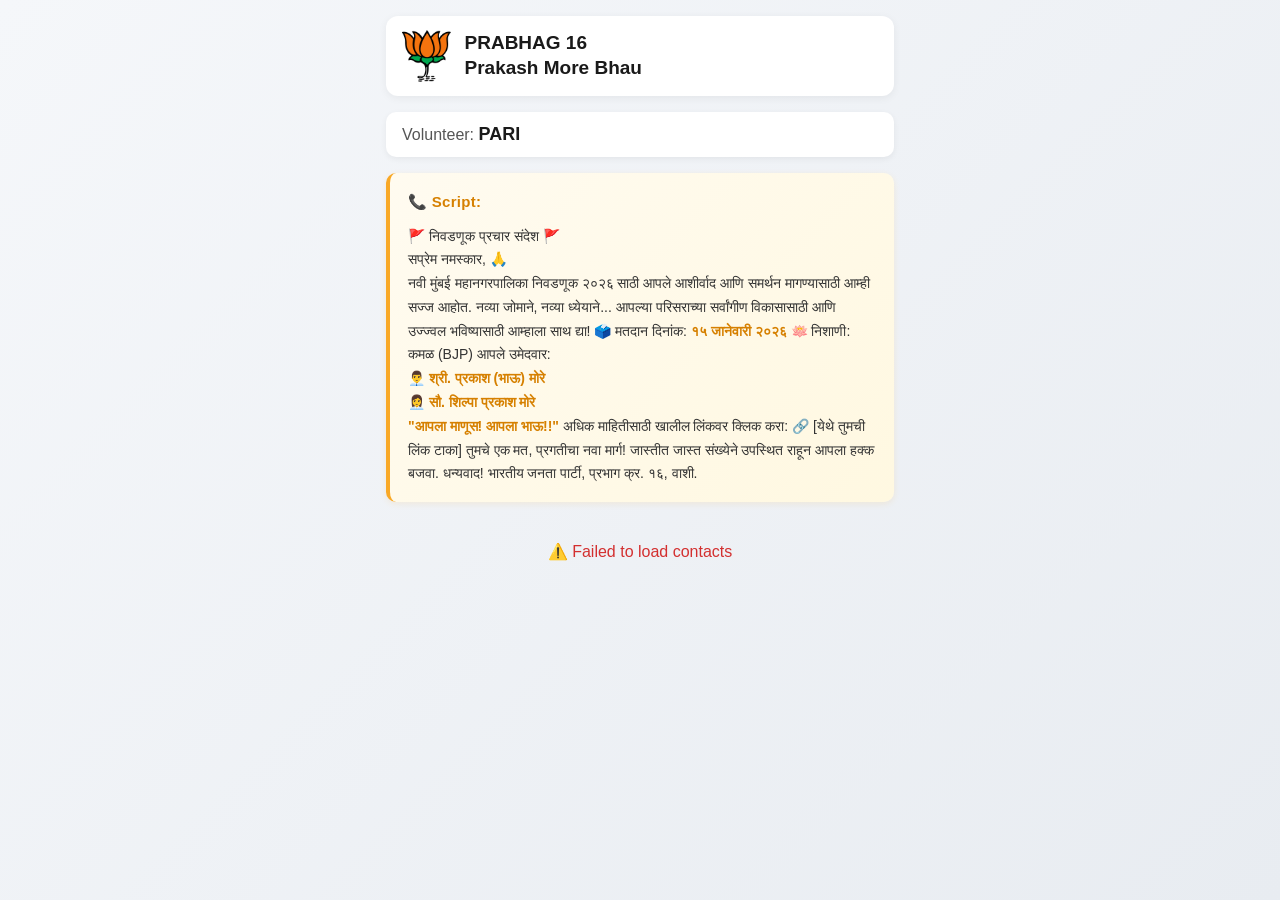
==== index.html @ 55ffc105 "asdf" ====
<!DOCTYPE html>
<html lang="en">
<head>
<meta charset="UTF-8" />
<meta name="viewport" content="width=device-width, initial-scale=1.0" />
<title>PRABHAG 16 Prakash More "आपला माणूस! आपला भाऊ!!"</title>
<link rel="icon" href="./Logo_of_the_Bharatiya_Janata_Party.svg.png" type="image/png">
<meta property="og:image" content="https://prabhag16.netlify.app/Logo_of_the_Bharatiya_Janata_Party.svg.png"/>

<link rel="stylesheet" href="https://cdnjs.cloudflare.com/ajax/libs/font-awesome/6.4.0/css/all.min.css" />
<style>
  * {
    box-sizing: border-box;
  }
  
  body {
    font-family: -apple-system, BlinkMacSystemFont, "Segoe UI", Roboto, "Helvetica Neue", Arial, sans-serif;
    background: linear-gradient(135deg, #f5f7fa 0%, #e8ecf1 100%);
    margin: 0;
    padding: 0;
    min-height: 100vh;
  }
  
  .container {
    max-width: 540px;
    margin: 0 auto;
    padding: 12px;
  }
  
  /* Header Styling */
  .header {
    display: flex;
    align-items: center;
    gap: 14px;
    margin-bottom: 16px;
    background: #ffffff;
    padding: 14px 16px;
    border-radius: 12px;
    box-shadow: 0 2px 8px rgba(0,0,0,0.06);
  }
  
  .header img {
    height: 52px;
    width: auto;
    flex-shrink: 0;
  }
  
  .header h2 {
    margin: 0;
    font-size: 19px;
    font-weight: 700;
    color: #1a1a1a;
    line-height: 1.3;
  }
  
  /* Script Box - Improved readability */
  .script-box {
    background: linear-gradient(135deg, #fffbf0 0%, #fff8e1 100%);
    border-left: 4px solid #f9a825;
    padding: 16px 18px;
    border-radius: 10px;
    margin-bottom: 20px;
    font-size: 14px;
    line-height: 1.7;
    box-shadow: 0 2px 6px rgba(249,168,37,0.12);
    color: #333;
  }
  
  .script-title {
    font-weight: 700;
    margin-bottom: 10px;
    font-size: 15px;
    color: #d68000;
    letter-spacing: 0.3px;
  }
  
  .script-box strong {
    color: #d68000;
  }
  
  /* Contact Cards */
  .list-container {
    margin-bottom: 20px;
  }
  
  .row {
    background: #ffffff;
    border-radius: 12px;
    padding: 12px 14px;
    margin-bottom: 12px;
    display: grid;
    grid-template-columns: 32px 1fr auto auto;
    gap: 10px;
    align-items: center;
    box-shadow: 0 2px 10px rgba(0,0,0,0.06);
    transition: transform 0.15s ease, box-shadow 0.15s ease;
  }
  
  .row:active {
    transform: translateY(1px);
    box-shadow: 0 1px 4px rgba(0,0,0,0.1);
  }
  
  .sr {
    font-weight: 700;
    color: #666;
    font-size: 15px;
  }
  
  .name {
    font-size: 16px;
    font-weight: 600;
    color: #1a1a1a;
    line-height: 1.4;
  }
  
  /* Call Button */
  .call-btn {
    display: flex;
    align-items: center;
    justify-content: center;
    gap: 6px;
    text-align: center;
    background: linear-gradient(135deg, #2e7d32 0%, #1b5e20 100%);
    color: #fff;
    text-decoration: none;
    padding: 8px 14px;
    border-radius: 8px;
    font-weight: 600;
    font-size: 13px;
    box-shadow: 0 2px 6px rgba(46,125,50,0.25);
    transition: all 0.2s ease;
    touch-action: manipulation;
    -webkit-tap-highlight-color: transparent;
    white-space: nowrap;
  }
  
  .call-btn:active {
    background: linear-gradient(135deg, #1b5e20 0%, #0d4714 100%);
    transform: scale(0.97);
    box-shadow: 0 1px 3px rgba(46,125,50,0.3);
  }
  
  /* WhatsApp Button */
  .wa-btn {
    display: flex;
    align-items: center;
    justify-content: center;
    gap: 6px;
    text-align: center;
    background: linear-gradient(135deg, #25D366 0%, #1ebe57 100%);
    color: #fff;
    text-decoration: none;
    padding: 8px 12px;
    border-radius: 8px;
    font-weight: 600;
    font-size: 13px;
    box-shadow: 0 2px 6px rgba(37,211,102,0.25);
    transition: all 0.2s ease;
    touch-action: manipulation;
    -webkit-tap-highlight-color: transparent;
    white-space: nowrap;
  }
  
  .wa-btn:active {
    background: linear-gradient(135deg, #1ebe57 0%, #17a347 100%);
    transform: scale(0.97);
    box-shadow: 0 1px 3px rgba(37,211,102,0.3);
  }
  
  /* Icon sizing */
  .call-btn i,
  .wa-btn i {
    font-size: 14px;
  }
  
  /* Loading State */
  .list-container.loading {
    text-align: center;
    padding: 40px 20px;
    color: #666;
    font-size: 15px;
  }
  
  /* Responsive adjustments for very small screens */
  @media (max-width: 360px) {
    .header h2 {
      font-size: 17px;
    }
    
    .call-btn,
    .wa-btn {
      font-size: 14px;
      padding: 12px 0;
    }
    
    .name {
      font-size: 15px;
    }
  }
  
  /* Larger phones */
  @media (min-width: 420px) {
    .container {
      padding: 16px;
    }
    
    .row {
      padding: 16px 18px;
    }
    
    .call-btn,
    .wa-btn {
      padding: 14px 0;
      font-size: 16px;
    }
  }

  .volunteer-section {
    background: #ffffff;
    padding: 12px 16px;
    border-radius: 10px;
    margin-bottom: 16px;
    box-shadow: 0 2px 6px rgba(0,0,0,0.06);
    font-size: 16px;
    color: #555;
  }
  
  .volunteer-section strong {
    color: #1a1a1a;
    font-size: 18px;
    font-weight: 700;
  }
  
</style>
</head>
<body>
<div class="container">
  <div class="header">
    <img src="./Logo_of_the_Bharatiya_Janata_Party.svg.png" alt="Rushabhayan Logo">
    <h2>PRABHAG 16 <br>Prakash More Bhau</h2>
  </div>
  <div class="volunteer-section">
  Volunteer: <strong id="volName"></strong>
</div>

  <div class="script-box">
    <div class="script-title">📞 Script:</div>
    🚩 निवडणूक प्रचार संदेश 🚩 <br>
सप्रेम नमस्कार, 🙏 <br>

नवी मुंबई महानगरपालिका निवडणूक २०२६ साठी आपले आशीर्वाद आणि समर्थन मागण्यासाठी आम्ही सज्ज आहोत.
नव्या जोमाने, नव्या ध्येयाने... आपल्या परिसराच्या सर्वांगीण विकासासाठी आणि उज्ज्वल भविष्यासाठी आम्हाला साथ द्या!
🗳️ मतदान दिनांक: <strong>१५ जानेवारी २०२६</strong> 🪷 निशाणी: कमळ (BJP)
आपले उमेदवार: <br> <strong>👨‍💼 श्री. प्रकाश (भाऊ) मोरे</strong> <br> <strong>👩‍💼 सौ. शिल्पा प्रकाश मोरे</strong>
<br><strong>"आपला माणूस! आपला भाऊ!!"</strong>
अधिक माहितीसाठी खालील लिंकवर क्लिक करा: 🔗 [येथे तुमची लिंक टाका]
तुमचे एक मत, प्रगतीचा नवा मार्ग! जास्तीत जास्त संख्येने उपस्थित राहून आपला हक्क बजवा.
धन्यवाद! भारतीय जनता पार्टी, प्रभाग क्र. १६, वाशी.
  </div>
  
  <div class="list-container loading" id="list">
    Loading contacts...
  </div>
</div>

<script>
// const CONTACTS_PER_VOLUNTEER = 500;

// const params = new URLSearchParams(window.location.search);
// const volunteerNumber = parseInt(params.get("vol")) || 1;
// const startIndex = (volunteerNumber - 1) * CONTACTS_PER_VOLUNTEER;
// const endIndex = startIndex + CONTACTS_PER_VOLUNTEER;

// ===== Volunteer Mapping =====
const CONTACTS_PER_VOLUNTEER = 500;

const volunteerMap = {
  pari: 0,   
  daksh: 1,   
  umang: 2,   
  volunteer: 3 ,   
  keval: 4,
  deepti : 5,
  siddharth:6,
  krish:7,
  srushti:8,
  heet:9,
  mahi:10,
  umangkarnavat:11,
  hitesh:12,
  pratham:13,
  v1:14,
  v2:15,
  v3:16
};

// Read volunteer name from URL (?v=naman)
const params = new URLSearchParams(window.location.search);
const volunteerKey = (params.get("v") || "").toLowerCase();

// Default to first volunteer if invalid / missing
const volunteerIndex =
  volunteerMap.hasOwnProperty(volunteerKey)
    ? volunteerMap[volunteerKey]
    : 0;

const startIndex = volunteerIndex * CONTACTS_PER_VOLUNTEER;
const endIndex = startIndex + CONTACTS_PER_VOLUNTEER;

// const MESSAGE = `YOUR MESSAGE HERE`.trim();
const MESSAGE = `
🚩 निवडणूक प्रचार संदेश 🚩
सप्रेम नमस्कार, 🙏

नवी मुंबई महानगरपालिका निवडणूक २०२६ साठी आपले आशीर्वाद आणि समर्थन मागण्यासाठी आम्ही सज्ज आहोत.
नव्या जोमाने, नव्या ध्येयाने... आपल्या परिसराच्या सर्वांगीण विकासासाठी आणि उज्ज्वल भविष्यासाठी आम्हाला साथ द्या!
🗳️ मतदान दिनांक: १५ जानेवारी २०२६ 🪷 निशाणी: कमळ (BJP)
आपले उमेदवार: 👨‍💼 श्री. प्रकाश (भाऊ) मोरे 👩‍💼 सौ. शिल्पा प्रकाश मोरे
"आपला माणूस! आपला भाऊ!!"
अधिक माहितीसाठी खालील लिंकवर क्लिक करा: 🔗 [येथे तुमची लिंक टाका]
तुमचे एक मत, प्रगतीचा नवा मार्ग! जास्तीत जास्त संख्येने उपस्थित राहून आपला हक्क बजवा.
धन्यवाद! भारतीय जनता पार्टी, प्रभाग क्र. १६, वाशी.
`.trim();

document.getElementById("volName").innerText =
  volunteerKey ? volunteerKey.toUpperCase() : "PARI";

const encodedMessage = encodeURIComponent(MESSAGE);

fetch("https://docs.google.com/spreadsheets/d/1QXUuzeAkqEUhul7Cpmz1kowOkrjh530VvCZqfWrCSUI/export?format=csv&gid=0")
  .then(res => res.text())
  .then(csv => {
    // const rows = csv
    //   .split("\n")
    //   .slice(1)
    //   .filter(r => r.trim())
    //   .slice(startIndex, endIndex);

  const rows = csv
  .split("\n")
  .slice(1)
  .slice(startIndex, endIndex)
  .filter(r => r.trim());

    const list = document.getElementById("list");
    list.classList.remove("loading");
    list.innerHTML = "";

    rows.forEach((row, i) => {
      const [name, rawPhone] = row.split(",");
      const digits = rawPhone.replace(/\D/g, "");

      list.innerHTML += `
        <div class="row">
          <div class="sr">${startIndex + i + 1}</div>
          <div class="name">${name}</div>

          <a class="call-btn" href="tel:${digits}">
            <i class="fas fa-phone"></i> Call
          </a>

          <a class="wa-btn"
             href="https://api.whatsapp.com/send?phone=${digits}&text=${encodedMessage}"
             target="_blank">
            <i class="fab fa-whatsapp"></i> 
          </a>
        </div>
      `;
    });
  })
  .catch(err => {
    const list = document.getElementById("list");
    list.classList.remove("loading");
    list.innerHTML =
      '<div style="text-align:center;color:#d32f2f;padding:20px;">⚠️ Failed to load contacts</div>';
    console.error(err);
  });
</script>
</body>
</html>
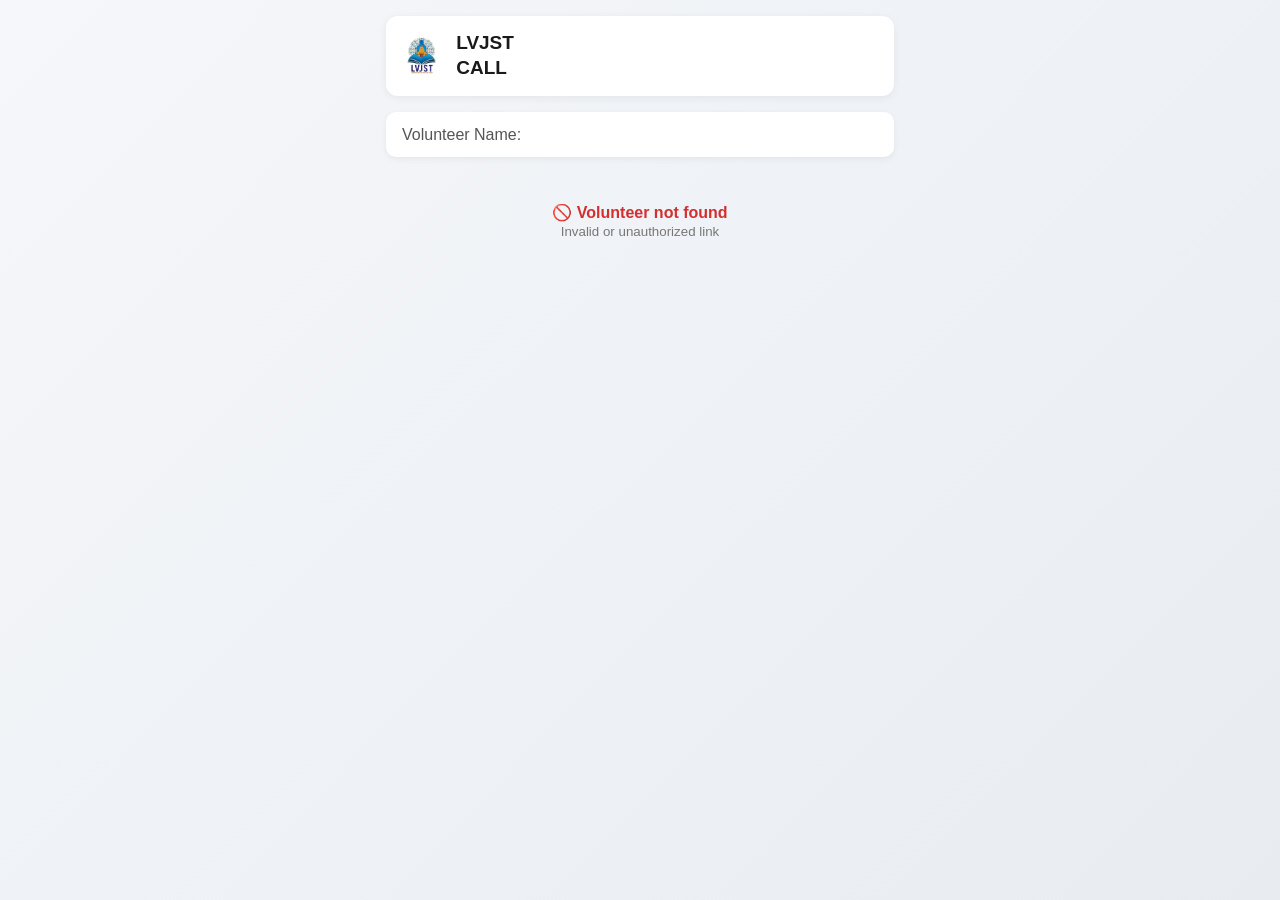
==== commit 36279ee5: "updated tracking" ====
--- a/index.html
+++ b/index.html
@@ -3,9 +3,9 @@
 <head>
 <meta charset="UTF-8" />
 <meta name="viewport" content="width=device-width, initial-scale=1.0" />
-<title>PRABHAG 16 Prakash More "आपला माणूस! आपला भाऊ!!"</title>
-<link rel="icon" href="./Logo_of_the_Bharatiya_Janata_Party.svg.png" type="image/png">
-<meta property="og:image" content="https://prabhag16.netlify.app/Logo_of_the_Bharatiya_Janata_Party.svg.png"/>
+<title>LVJST VOLUNTEER CALL </title>
+<link rel="icon" href="./lvjst-logo.png" type="image/png">
+<meta property="og:image" content="https://lvjstcall.netlify.app/lvjst-logo.png"/>
 
 <link rel="stylesheet" href="https://cdnjs.cloudflare.com/ajax/libs/font-awesome/6.4.0/css/all.min.css" />
 <style>
@@ -167,6 +167,16 @@
     transform: scale(0.97);
     box-shadow: 0 1px 3px rgba(37,211,102,0.3);
   }
+
+  .status.called {
+  background:#e8f5e9;
+  color:#2e7d32;
+  padding:4px 8px;
+  border-radius:6px;
+  font-size:12px;
+  font-weight:600;
+}
+
   
   /* Icon sizing */
   .call-btn i,
@@ -237,11 +247,11 @@
 <body>
 <div class="container">
   <div class="header">
-    <img src="./Logo_of_the_Bharatiya_Janata_Party.svg.png" alt="Rushabhayan Logo">
-    <h2>PRABHAG 16 <br>Prakash More Bhau</h2>
+    <img src="./lvjst-logo.png" alt="Rushabhayan Logo">
+    <h2>LVJST <br>CALL</h2>
   </div>
   <div class="volunteer-section">
-  Volunteer: <strong id="volName"></strong>
+  Volunteer Name: <strong id="volName"></strong>
 </div>
 
   <div class="script-box">
@@ -263,52 +273,80 @@
     Loading contacts...
   </div>
 </div>
-
 <script>
-// const CONTACTS_PER_VOLUNTEER = 500;
-
-// const params = new URLSearchParams(window.location.search);
-// const volunteerNumber = parseInt(params.get("vol")) || 1;
-// const startIndex = (volunteerNumber - 1) * CONTACTS_PER_VOLUNTEER;
-// const endIndex = startIndex + CONTACTS_PER_VOLUNTEER;
+// ===== CONFIG =====
+const CONTACTS_PER_VOLUNTEER = 100;
 
 // ===== Volunteer Mapping =====
-const CONTACTS_PER_VOLUNTEER = 500;
-
 const volunteerMap = {
-  pari: 0,   
-  daksh: 1,   
-  umang: 2,   
-  volunteer: 3 ,   
-  keval: 4,
-  deepti : 5,
-  siddharth:6,
-  krish:7,
-  srushti:8,
-  heet:9,
-  mahi:10,
-  umangkarnavat:11,
-  hitesh:12,
-  pratham:13,
-  v1:14,
-  v2:15,
-  v3:16
+  volunteer1: 0,
+  volunteer2: 1,
+  volunteer3: 2,
+  volunteer4: 3,
+  volunteer5: 4,
+  volunteer6: 5,
+  volunteer7: 6,
+  volunteer8: 7,
+  volunteer9: 8,
+  volunteer10: 9,
+  volunteer11: 10,
+  volunteer12: 11,
+  volunteer13: 12,
+  volunteer14: 13,
+  volunteer15: 14,
+  volunteer16: 15,
+  volunteer17: 16
 };
 
-// Read volunteer name from URL (?v=naman)
+// ===== Read URL Param =====
 const params = new URLSearchParams(window.location.search);
 const volunteerKey = (params.get("v") || "").toLowerCase();
 
-// Default to first volunteer if invalid / missing
-const volunteerIndex =
-  volunteerMap.hasOwnProperty(volunteerKey)
-    ? volunteerMap[volunteerKey]
-    : 0;
-
+// ===== DOM Elements =====
+const volNameEl = document.getElementById("volName");
+const listEl = document.getElementById("list");
+const scriptBox = document.querySelector(".script-box");
+
+// ===== Validate Volunteer =====
+const isValidVolunteer = volunteerMap.hasOwnProperty(volunteerKey);
+
+// ❌ INVALID OR MISSING VOLUNTEER
+if (!isValidVolunteer) {
+  // Hide volunteer name
+  volNameEl.innerText = "";
+
+  // Hide script
+  scriptBox.style.display = "none";
+
+  // Show error message
+  listEl.classList.remove("loading");
+  listEl.innerHTML = `
+    <div style="
+      text-align:center;
+      padding:30px;
+      color:#d32f2f;
+      font-size:16px;
+      font-weight:600;">
+      🚫 Volunteer not found<br>
+      <small style="color:#777;font-weight:400;">
+        Invalid or unauthorized link
+      </small>
+    </div>
+  `;
+
+  // Stop further execution
+  throw new Error("Invalid volunteer key");
+}
+
+// ✅ VALID VOLUNTEER CONTINUES
+const volunteerIndex = volunteerMap[volunteerKey];
 const startIndex = volunteerIndex * CONTACTS_PER_VOLUNTEER;
 const endIndex = startIndex + CONTACTS_PER_VOLUNTEER;
 
-// const MESSAGE = `YOUR MESSAGE HERE`.trim();
+// Show volunteer name
+volNameEl.innerText = volunteerKey.toUpperCase();
+
+// ===== WhatsApp Message =====
 const MESSAGE = `
 🚩 निवडणूक प्रचार संदेश 🚩
 सप्रेम नमस्कार, 🙏
@@ -319,63 +357,71 @@
 आपले उमेदवार: 👨‍💼 श्री. प्रकाश (भाऊ) मोरे 👩‍💼 सौ. शिल्पा प्रकाश मोरे
 "आपला माणूस! आपला भाऊ!!"
 अधिक माहितीसाठी खालील लिंकवर क्लिक करा: 🔗 [येथे तुमची लिंक टाका]
-तुमचे एक मत, प्रगतीचा नवा मार्ग! जास्तीत जास्त संख्येने उपस्थित राहून आपला हक्क बजवा.
+तुमचे एक मत, प्रगतीचा नवा मार्ग!
 धन्यवाद! भारतीय जनता पार्टी, प्रभाग क्र. १६, वाशी.
 `.trim();
 
-document.getElementById("volName").innerText =
-  volunteerKey ? volunteerKey.toUpperCase() : "PARI";
-
 const encodedMessage = encodeURIComponent(MESSAGE);
 
+function trackCall(name, phone) {
+  fetch("https://script.google.com/macros/s/AKfycby_497bE4f96xxoSxG5-iOxHqNHYR9xb0N25WpLArn4bwl37Wnp1tdzsh78u2T4j49Y8w/exec", {
+    method: "POST",
+    body: JSON.stringify({
+      volunteer: volunteerKey,
+      name: name,
+      phone: phone,
+      status: "called"
+    })
+  }).catch(err => console.error("Tracking failed", err));
+}
+
+
+// ===== Fetch Contacts =====
 fetch("https://docs.google.com/spreadsheets/d/1QXUuzeAkqEUhul7Cpmz1kowOkrjh530VvCZqfWrCSUI/export?format=csv&gid=0")
   .then(res => res.text())
   .then(csv => {
-    // const rows = csv
-    //   .split("\n")
-    //   .slice(1)
-    //   .filter(r => r.trim())
-    //   .slice(startIndex, endIndex);
-
-  const rows = csv
-  .split("\n")
-  .slice(1)
-  .slice(startIndex, endIndex)
-  .filter(r => r.trim());
-
-    const list = document.getElementById("list");
-    list.classList.remove("loading");
-    list.innerHTML = "";
+    const rows = csv
+      .split("\n")
+      .slice(1)
+      .slice(startIndex, endIndex)
+      .filter(r => r.trim());
+
+    listEl.classList.remove("loading");
+    listEl.innerHTML = "";
 
     rows.forEach((row, i) => {
       const [name, rawPhone] = row.split(",");
       const digits = rawPhone.replace(/\D/g, "");
 
-      list.innerHTML += `
+      listEl.innerHTML += `
         <div class="row">
           <div class="sr">${startIndex + i + 1}</div>
           <div class="name">${name}</div>
 
-          <a class="call-btn" href="tel:${digits}">
-            <i class="fas fa-phone"></i> Call
-          </a>
+<a class="call-btn"
+   href="tel:${digits}"
+   onclick="trackCall('${name}','${digits}')">
+   <i class="fas fa-phone"></i> Call
+</a>
+
+<span class="status called">CALLED</span>
 
           <a class="wa-btn"
              href="https://api.whatsapp.com/send?phone=${digits}&text=${encodedMessage}"
              target="_blank">
-            <i class="fab fa-whatsapp"></i> 
+            <i class="fab fa-whatsapp"></i>
           </a>
         </div>
       `;
     });
   })
   .catch(err => {
-    const list = document.getElementById("list");
-    list.classList.remove("loading");
-    list.innerHTML =
+    listEl.classList.remove("loading");
+    listEl.innerHTML =
       '<div style="text-align:center;color:#d32f2f;padding:20px;">⚠️ Failed to load contacts</div>';
     console.error(err);
   });
 </script>
+
 </body>
 </html>
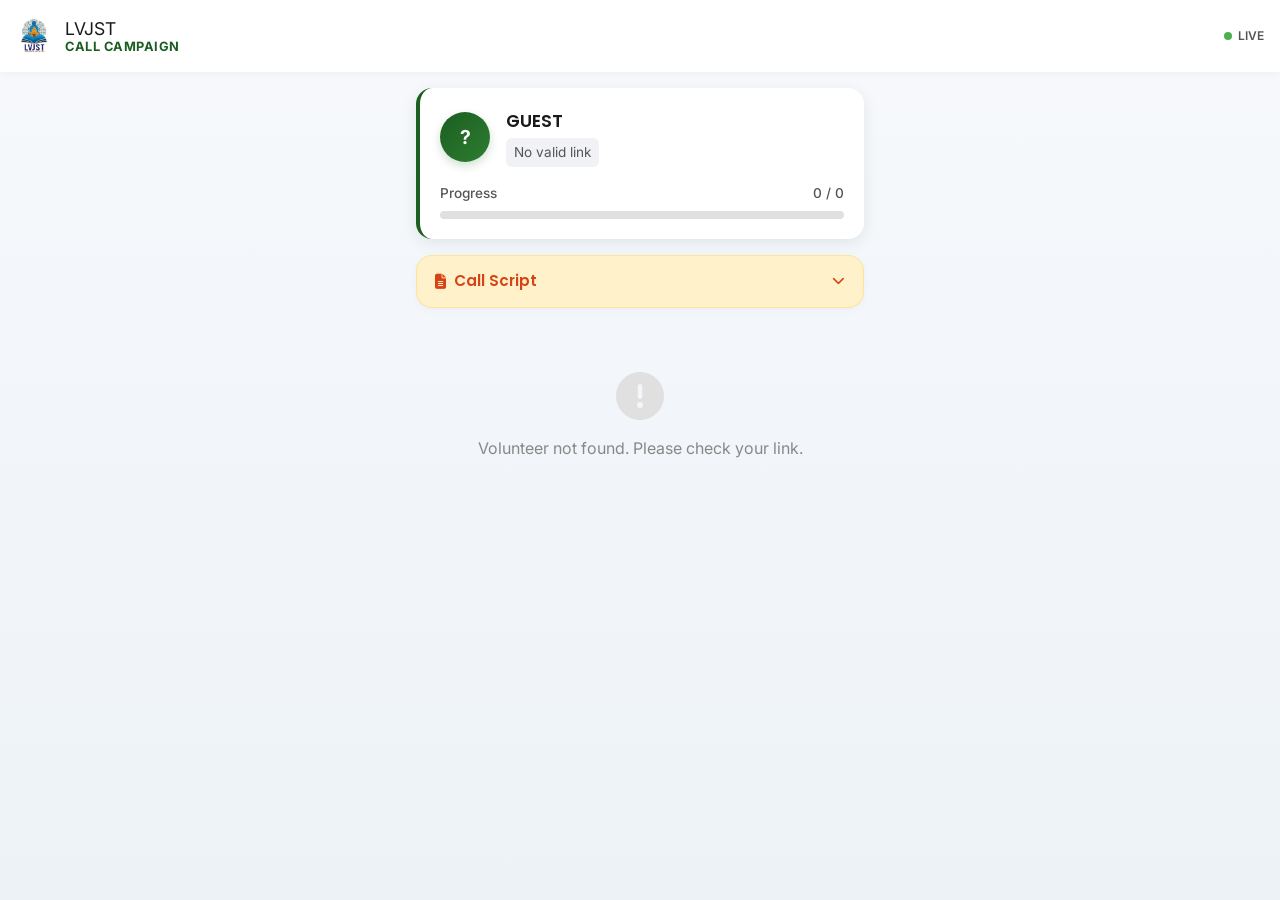
==== commit c262f17f: "redesing" ====
--- a/index.html
+++ b/index.html
@@ -1,427 +1,113 @@
 <!DOCTYPE html>
 <html lang="en">
+
 <head>
-<meta charset="UTF-8" />
-<meta name="viewport" content="width=device-width, initial-scale=1.0" />
-<title>LVJST VOLUNTEER CALL </title>
-<link rel="icon" href="./lvjst-logo.png" type="image/png">
-<meta property="og:image" content="https://lvjstcall.netlify.app/lvjst-logo.png"/>
+    <meta charset="UTF-8">
+    <meta name="viewport" content="width=device-width, initial-scale=1.0, maximum-scale=1.0, user-scalable=no">
+    <title>LVJST Volunteer Call</title>
 
-<link rel="stylesheet" href="https://cdnjs.cloudflare.com/ajax/libs/font-awesome/6.4.0/css/all.min.css" />
-<style>
-  * {
-    box-sizing: border-box;
-  }
-  
-  body {
-    font-family: -apple-system, BlinkMacSystemFont, "Segoe UI", Roboto, "Helvetica Neue", Arial, sans-serif;
-    background: linear-gradient(135deg, #f5f7fa 0%, #e8ecf1 100%);
-    margin: 0;
-    padding: 0;
-    min-height: 100vh;
-  }
-  
-  .container {
-    max-width: 540px;
-    margin: 0 auto;
-    padding: 12px;
-  }
-  
-  /* Header Styling */
-  .header {
-    display: flex;
-    align-items: center;
-    gap: 14px;
-    margin-bottom: 16px;
-    background: #ffffff;
-    padding: 14px 16px;
-    border-radius: 12px;
-    box-shadow: 0 2px 8px rgba(0,0,0,0.06);
-  }
-  
-  .header img {
-    height: 52px;
-    width: auto;
-    flex-shrink: 0;
-  }
-  
-  .header h2 {
-    margin: 0;
-    font-size: 19px;
-    font-weight: 700;
-    color: #1a1a1a;
-    line-height: 1.3;
-  }
-  
-  /* Script Box - Improved readability */
-  .script-box {
-    background: linear-gradient(135deg, #fffbf0 0%, #fff8e1 100%);
-    border-left: 4px solid #f9a825;
-    padding: 16px 18px;
-    border-radius: 10px;
-    margin-bottom: 20px;
-    font-size: 14px;
-    line-height: 1.7;
-    box-shadow: 0 2px 6px rgba(249,168,37,0.12);
-    color: #333;
-  }
-  
-  .script-title {
-    font-weight: 700;
-    margin-bottom: 10px;
-    font-size: 15px;
-    color: #d68000;
-    letter-spacing: 0.3px;
-  }
-  
-  .script-box strong {
-    color: #d68000;
-  }
-  
-  /* Contact Cards */
-  .list-container {
-    margin-bottom: 20px;
-  }
-  
-  .row {
-    background: #ffffff;
-    border-radius: 12px;
-    padding: 12px 14px;
-    margin-bottom: 12px;
-    display: grid;
-    grid-template-columns: 32px 1fr auto auto;
-    gap: 10px;
-    align-items: center;
-    box-shadow: 0 2px 10px rgba(0,0,0,0.06);
-    transition: transform 0.15s ease, box-shadow 0.15s ease;
-  }
-  
-  .row:active {
-    transform: translateY(1px);
-    box-shadow: 0 1px 4px rgba(0,0,0,0.1);
-  }
-  
-  .sr {
-    font-weight: 700;
-    color: #666;
-    font-size: 15px;
-  }
-  
-  .name {
-    font-size: 16px;
-    font-weight: 600;
-    color: #1a1a1a;
-    line-height: 1.4;
-  }
-  
-  /* Call Button */
-  .call-btn {
-    display: flex;
-    align-items: center;
-    justify-content: center;
-    gap: 6px;
-    text-align: center;
-    background: linear-gradient(135deg, #2e7d32 0%, #1b5e20 100%);
-    color: #fff;
-    text-decoration: none;
-    padding: 8px 14px;
-    border-radius: 8px;
-    font-weight: 600;
-    font-size: 13px;
-    box-shadow: 0 2px 6px rgba(46,125,50,0.25);
-    transition: all 0.2s ease;
-    touch-action: manipulation;
-    -webkit-tap-highlight-color: transparent;
-    white-space: nowrap;
-  }
-  
-  .call-btn:active {
-    background: linear-gradient(135deg, #1b5e20 0%, #0d4714 100%);
-    transform: scale(0.97);
-    box-shadow: 0 1px 3px rgba(46,125,50,0.3);
-  }
-  
-  /* WhatsApp Button */
-  .wa-btn {
-    display: flex;
-    align-items: center;
-    justify-content: center;
-    gap: 6px;
-    text-align: center;
-    background: linear-gradient(135deg, #25D366 0%, #1ebe57 100%);
-    color: #fff;
-    text-decoration: none;
-    padding: 8px 12px;
-    border-radius: 8px;
-    font-weight: 600;
-    font-size: 13px;
-    box-shadow: 0 2px 6px rgba(37,211,102,0.25);
-    transition: all 0.2s ease;
-    touch-action: manipulation;
-    -webkit-tap-highlight-color: transparent;
-    white-space: nowrap;
-  }
-  
-  .wa-btn:active {
-    background: linear-gradient(135deg, #1ebe57 0%, #17a347 100%);
-    transform: scale(0.97);
-    box-shadow: 0 1px 3px rgba(37,211,102,0.3);
-  }
+    <!-- PWA & SEO -->
+    <meta name="theme-color" content="#1B5E20">
+    <meta name="description" content="Volunteer Calling App for Election Outreach">
+    <link rel="icon" href="./lvjst-logo.png" type="image/png">
 
-  .status.called {
-  background:#e8f5e9;
-  color:#2e7d32;
-  padding:4px 8px;
-  border-radius:6px;
-  font-size:12px;
-  font-weight:600;
-}
+    <!-- Fonts -->
+    <link rel="preconnect" href="https://fonts.googleapis.com">
+    <link rel="preconnect" href="https://fonts.gstatic.com" crossorigin>
+    <link
+        href="https://fonts.googleapis.com/css2?family=Inter:wght@400;500;600;700&family=Poppins:wght@500;600;700&display=swap"
+        rel="stylesheet">
 
-  
-  /* Icon sizing */
-  .call-btn i,
-  .wa-btn i {
-    font-size: 14px;
-  }
-  
-  /* Loading State */
-  .list-container.loading {
-    text-align: center;
-    padding: 40px 20px;
-    color: #666;
-    font-size: 15px;
-  }
-  
-  /* Responsive adjustments for very small screens */
-  @media (max-width: 360px) {
-    .header h2 {
-      font-size: 17px;
-    }
-    
-    .call-btn,
-    .wa-btn {
-      font-size: 14px;
-      padding: 12px 0;
-    }
-    
-    .name {
-      font-size: 15px;
-    }
-  }
-  
-  /* Larger phones */
-  @media (min-width: 420px) {
-    .container {
-      padding: 16px;
-    }
-    
-    .row {
-      padding: 16px 18px;
-    }
-    
-    .call-btn,
-    .wa-btn {
-      padding: 14px 0;
-      font-size: 16px;
-    }
-  }
+    <!-- Icons -->
+    <link rel="stylesheet" href="https://cdnjs.cloudflare.com/ajax/libs/font-awesome/6.4.0/css/all.min.css">
 
-  .volunteer-section {
-    background: #ffffff;
-    padding: 12px 16px;
-    border-radius: 10px;
-    margin-bottom: 16px;
-    box-shadow: 0 2px 6px rgba(0,0,0,0.06);
-    font-size: 16px;
-    color: #555;
-  }
-  
-  .volunteer-section strong {
-    color: #1a1a1a;
-    font-size: 18px;
-    font-weight: 700;
-  }
-  
-</style>
+    <!-- Styles -->
+    <link rel="stylesheet" href="style.css">
 </head>
+
 <body>
-<div class="container">
-  <div class="header">
-    <img src="./lvjst-logo.png" alt="Rushabhayan Logo">
-    <h2>LVJST <br>CALL</h2>
-  </div>
-  <div class="volunteer-section">
-  Volunteer Name: <strong id="volName"></strong>
-</div>
 
-  <div class="script-box">
-    <div class="script-title">📞 Script:</div>
-    🚩 निवडणूक प्रचार संदेश 🚩 <br>
-सप्रेम नमस्कार, 🙏 <br>
+    <!-- Header -->
+    <header class="app-header">
+        <img src="./lvjst-logo.png" alt="Logo" class="brand-logo">
+        <div class="brand-title">
+            LVJST <span>CALL CAMPAIGN</span>
+        </div>
+        <div class="live-indicator">
+            <div class="pulse-dot"></div> LIVE
+        </div>
+    </header>
 
-नवी मुंबई महानगरपालिका निवडणूक २०२६ साठी आपले आशीर्वाद आणि समर्थन मागण्यासाठी आम्ही सज्ज आहोत.
-नव्या जोमाने, नव्या ध्येयाने... आपल्या परिसराच्या सर्वांगीण विकासासाठी आणि उज्ज्वल भविष्यासाठी आम्हाला साथ द्या!
-🗳️ मतदान दिनांक: <strong>१५ जानेवारी २०२६</strong> 🪷 निशाणी: कमळ (BJP)
-आपले उमेदवार: <br> <strong>👨‍💼 श्री. प्रकाश (भाऊ) मोरे</strong> <br> <strong>👩‍💼 सौ. शिल्पा प्रकाश मोरे</strong>
-<br><strong>"आपला माणूस! आपला भाऊ!!"</strong>
-अधिक माहितीसाठी खालील लिंकवर क्लिक करा: 🔗 [येथे तुमची लिंक टाका]
-तुमचे एक मत, प्रगतीचा नवा मार्ग! जास्तीत जास्त संख्येने उपस्थित राहून आपला हक्क बजवा.
-धन्यवाद! भारतीय जनता पार्टी, प्रभाग क्र. १६, वाशी.
-  </div>
-  
-  <div class="list-container loading" id="list">
-    Loading contacts...
-  </div>
-</div>
-<script>
-// ===== CONFIG =====
-const CONTACTS_PER_VOLUNTEER = 100;
+    <main class="container">
 
-// ===== Volunteer Mapping =====
-const volunteerMap = {
-  volunteer1: 0,
-  volunteer2: 1,
-  volunteer3: 2,
-  volunteer4: 3,
-  volunteer5: 4,
-  volunteer6: 5,
-  volunteer7: 6,
-  volunteer8: 7,
-  volunteer9: 8,
-  volunteer10: 9,
-  volunteer11: 10,
-  volunteer12: 11,
-  volunteer13: 12,
-  volunteer14: 13,
-  volunteer15: 14,
-  volunteer16: 15,
-  volunteer17: 16
-};
+        <!-- Volunteer Identity Card -->
+        <section class="volunteer-card">
+            <div class="vol-profile">
+                <div class="vol-avatar" id="vol-initial">?</div>
+                <div class="vol-info">
+                    <h3 id="vol-name">GUEST</h3>
+                    <span class="vol-range" id="vol-range">No valid link</span>
+                </div>
+            </div>
 
-// ===== Read URL Param =====
-const params = new URLSearchParams(window.location.search);
-const volunteerKey = (params.get("v") || "").toLowerCase();
+            <div class="progress-section">
+                <div class="progress-labels">
+                    <span>Progress</span>
+                    <span id="progress-text">0 / 0</span>
+                </div>
+                <div class="progress-track">
+                    <div class="progress-fill" id="progress-fill"></div>
+                </div>
+            </div>
+        </section>
 
-// ===== DOM Elements =====
-const volNameEl = document.getElementById("volName");
-const listEl = document.getElementById("list");
-const scriptBox = document.querySelector(".script-box");
+        <!-- Script Accordion -->
+        <section class="script-accordion">
+            <div class="script-header" id="script-header">
+                <h4><i class="fas fa-file-alt"></i> Call Script</h4>
+                <i class="fas fa-chevron-down script-toggle-icon" id="script-arrow"></i>
+            </div>
+            <div class="script-content" id="script-content">
+                <div id="script-text">
+                    <p><strong>📞 Greeting:</strong> "Namaskar! Me <strong>[Your Name]</strong> boltoy/boltey."</p>
+                    <br>
+                    <p>🚩 <strong>Main Message:</strong></p>
+                    <p>Navi Mumbai Mahanagarpalika Nivadnuk 2026 sathi aamhi sajj aahot.</p>
+                    <p>Aaplya parisarachya vikasasathi aani ujjwal bhavishyasathi aamhala saath dya!</p>
+                    <br>
+                    <p class="key-phrase">🗳️ Voting Date: 15 January 2026</p>
+                    <p class="key-phrase">🪷 Symbol: Kamal (BJP)</p>
+                    <br>
+                    <p><strong>Candidates:</strong></p>
+                    <ul>
+                        <li>👨‍💼 Shri. Prakash (Bhau) More</li>
+                        <li>👩‍💼 Sau. Shilpa Prakash More</li>
+                    </ul>
+                    <br>
+                    <p><em>"Aapla Manus! Aapla Bhau!!"</em></p>
+                </div>
+                <button class="btn-copy" onclick="copyScript()">
+                    <i class="far fa-copy"></i> Copy Script
+                </button>
+            </div>
+        </section>
 
-// ===== Validate Volunteer =====
-const isValidVolunteer = volunteerMap.hasOwnProperty(volunteerKey);
+        <!-- Contacts List -->
+        <div id="contact-list" class="contacts-list">
+            <!-- JS will populate cards here -->
+            <div class="loading-state">
+                <div class="spinner"></div>
+                <p>Loading contacts...</p>
+            </div>
+        </div>
 
-// ❌ INVALID OR MISSING VOLUNTEER
-if (!isValidVolunteer) {
-  // Hide volunteer name
-  volNameEl.innerText = "";
+    </main>
 
-  // Hide script
-  scriptBox.style.display = "none";
+    <!-- Toast Notification -->
+    <div id="toast" class="toast"></div>
 
-  // Show error message
-  listEl.classList.remove("loading");
-  listEl.innerHTML = `
-    <div style="
-      text-align:center;
-      padding:30px;
-      color:#d32f2f;
-      font-size:16px;
-      font-weight:600;">
-      🚫 Volunteer not found<br>
-      <small style="color:#777;font-weight:400;">
-        Invalid or unauthorized link
-      </small>
-    </div>
-  `;
+    <!-- Logic -->
+    <script src="app.js"></script>
+</body>
 
-  // Stop further execution
-  throw new Error("Invalid volunteer key");
-}
-
-// ✅ VALID VOLUNTEER CONTINUES
-const volunteerIndex = volunteerMap[volunteerKey];
-const startIndex = volunteerIndex * CONTACTS_PER_VOLUNTEER;
-const endIndex = startIndex + CONTACTS_PER_VOLUNTEER;
-
-// Show volunteer name
-volNameEl.innerText = volunteerKey.toUpperCase();
-
-// ===== WhatsApp Message =====
-const MESSAGE = `
-🚩 निवडणूक प्रचार संदेश 🚩
-सप्रेम नमस्कार, 🙏
-
-नवी मुंबई महानगरपालिका निवडणूक २०२६ साठी आपले आशीर्वाद आणि समर्थन मागण्यासाठी आम्ही सज्ज आहोत.
-नव्या जोमाने, नव्या ध्येयाने... आपल्या परिसराच्या सर्वांगीण विकासासाठी आणि उज्ज्वल भविष्यासाठी आम्हाला साथ द्या!
-🗳️ मतदान दिनांक: १५ जानेवारी २०२६ 🪷 निशाणी: कमळ (BJP)
-आपले उमेदवार: 👨‍💼 श्री. प्रकाश (भाऊ) मोरे 👩‍💼 सौ. शिल्पा प्रकाश मोरे
-"आपला माणूस! आपला भाऊ!!"
-अधिक माहितीसाठी खालील लिंकवर क्लिक करा: 🔗 [येथे तुमची लिंक टाका]
-तुमचे एक मत, प्रगतीचा नवा मार्ग!
-धन्यवाद! भारतीय जनता पार्टी, प्रभाग क्र. १६, वाशी.
-`.trim();
-
-const encodedMessage = encodeURIComponent(MESSAGE);
-
-function trackCall(name, phone) {
-  fetch("https://script.google.com/macros/s/AKfycby_497bE4f96xxoSxG5-iOxHqNHYR9xb0N25WpLArn4bwl37Wnp1tdzsh78u2T4j49Y8w/exec", {
-    method: "POST",
-    body: JSON.stringify({
-      volunteer: volunteerKey,
-      name: name,
-      phone: phone,
-      status: "called"
-    })
-  }).catch(err => console.error("Tracking failed", err));
-}
-
-
-// ===== Fetch Contacts =====
-fetch("https://docs.google.com/spreadsheets/d/1QXUuzeAkqEUhul7Cpmz1kowOkrjh530VvCZqfWrCSUI/export?format=csv&gid=0")
-  .then(res => res.text())
-  .then(csv => {
-    const rows = csv
-      .split("\n")
-      .slice(1)
-      .slice(startIndex, endIndex)
-      .filter(r => r.trim());
-
-    listEl.classList.remove("loading");
-    listEl.innerHTML = "";
-
-    rows.forEach((row, i) => {
-      const [name, rawPhone] = row.split(",");
-      const digits = rawPhone.replace(/\D/g, "");
-
-      listEl.innerHTML += `
-        <div class="row">
-          <div class="sr">${startIndex + i + 1}</div>
-          <div class="name">${name}</div>
-
-<a class="call-btn"
-   href="tel:${digits}"
-   onclick="trackCall('${name}','${digits}')">
-   <i class="fas fa-phone"></i> Call
-</a>
-
-<span class="status called">CALLED</span>
-
-          <a class="wa-btn"
-             href="https://api.whatsapp.com/send?phone=${digits}&text=${encodedMessage}"
-             target="_blank">
-            <i class="fab fa-whatsapp"></i>
-          </a>
-        </div>
-      `;
-    });
-  })
-  .catch(err => {
-    listEl.classList.remove("loading");
-    listEl.innerHTML =
-      '<div style="text-align:center;color:#d32f2f;padding:20px;">⚠️ Failed to load contacts</div>';
-    console.error(err);
-  });
-</script>
-
-</body>
 </html>
--- a/style.css
+++ b/style.css
@@ -0,0 +1,505 @@
+/* =========================================
+   1. RESET & VARIABLES
+   ========================================= */
+:root {
+  /* Brand Colors */
+  --primary-color: #1B5E20;      /* Deep Green */
+  --primary-light: #2E7D32;      /* Lighter Green */
+  --primary-dark: #003300;       /* Darker Green */
+  --accent-color: #FFB300;       /* Saffron/Gold */
+  --accent-light: #FFCA28;
+  
+  /* Status Colors */
+  --status-called-bg: #E8F5E9;
+  --status-called-text: #1B5E20;
+  --status-pending-bg: #F5F5F5;
+  --status-pending-text: #616161;
+  --status-failed-bg: #FFEBEE;
+  --status-failed-text: #C62828;
+  --whatsapp-color: #25D366;
+
+  /* UI Colors */
+  --bg-gradient-start: #f7f9fc;
+  --bg-gradient-end: #edf2f7;
+  --surface-color: #ffffff;
+  --text-primary: #1A1A1A;
+  --text-secondary: #555555;
+  --text-muted: #888888;
+  --border-color: #e0e0e0;
+  
+  /* Spacing & Layout */
+  --header-height: 60px;
+  --bottom-nav-height: 70px;
+  --card-radius: 16px;
+  --btn-radius: 12px;
+  --shadow-sm: 0 2px 8px rgba(0,0,0,0.04);
+  --shadow-md: 0 4px 16px rgba(0,0,0,0.08);
+  --shadow-lg: 0 8px 24px rgba(0,0,0,0.12);
+  
+  /* Transitions */
+  --transition-fast: 0.2s cubic-bezier(0.4, 0, 0.2, 1);
+  --transition-smooth: 0.3s cubic-bezier(0.4, 0, 0.2, 1);
+}
+
+* {
+  box-sizing: border-box;
+  margin: 0;
+  padding: 0;
+  -webkit-tap-highlight-color: transparent; /* Remove blue highlight on tap */
+}
+
+body {
+  font-family: 'Inter', -apple-system, BlinkMacSystemFont, "Segoe UI", Roboto, Helvetica, Arial, sans-serif;
+  background: linear-gradient(180deg, var(--bg-gradient-start) 0%, var(--bg-gradient-end) 100%);
+  color: var(--text-primary);
+  line-height: 1.5;
+  min-height: 100vh;
+  /* Prevent horizontal scroll */
+  overflow-x: hidden;
+  padding-bottom: 80px; /* Space for fixed bottom elements if any, or just breathing room */
+}
+
+h1, h2, h3, h4, h5, h6 {
+  font-family: 'Poppins', sans-serif;
+  font-weight: 600;
+  color: var(--text-primary);
+}
+
+a { text-decoration: none; color: inherit; }
+button { border: none; background: none; cursor: pointer; font-family: inherit; }
+
+/* =========================================
+   2. UTILITIES
+   ========================================= */
+.container {
+  max-width: 480px; /* Mobile focused max-width */
+  margin: 0 auto;
+  padding: 0 16px;
+  position: relative;
+}
+
+.flex-center { display: flex; align-items: center; justify-content: center; }
+.flex-between { display: flex; align-items: center; justify-content: space-between; }
+.flex-col { display: flex; flex-direction: column; }
+
+.hidden { display: none !important; }
+
+/* =========================================
+   3. HEADER
+   ========================================= */
+.app-header {
+  position: sticky;
+  top: 0;
+  z-index: 100;
+  background: rgba(255, 255, 255, 0.95);
+  backdrop-filter: blur(10px);
+  -webkit-backdrop-filter: blur(10px);
+  padding: 12px 16px;
+  box-shadow: var(--shadow-sm);
+  display: flex;
+  align-items: center;
+  gap: 12px;
+  transition: transform 0.3s ease;
+}
+
+.brand-logo {
+  height: 48px;
+  width: auto;
+  object-fit: contain;
+}
+
+.brand-title {
+  font-size: 1.1rem;
+  line-height: 1.2;
+}
+
+.brand-title span {
+  display: block;
+  font-size: 0.8rem;
+  color: var(--primary-color);
+  font-weight: 700;
+  letter-spacing: 0.5px;
+}
+
+.live-indicator {
+  margin-left: auto;
+  font-size: 0.75rem;
+  font-weight: 600;
+  color: var(--text-secondary);
+  display: flex;
+  align-items: center;
+  gap: 6px;
+}
+
+.pulse-dot {
+  width: 8px;
+  height: 8px;
+  background-color: #4CAF50;
+  border-radius: 50%;
+  animation: pulse 2s infinite;
+}
+
+@keyframes pulse {
+  0% { transform: scale(0.95); box-shadow: 0 0 0 0 rgba(76, 175, 80, 0.7); }
+  70% { transform: scale(1); box-shadow: 0 0 0 6px rgba(76, 175, 80, 0); }
+  100% { transform: scale(0.95); box-shadow: 0 0 0 0 rgba(76, 175, 80, 0); }
+}
+
+/* =========================================
+   4. VOLUNTEER IDENTITY CARD
+   ========================================= */
+.volunteer-card {
+  background: var(--surface-color);
+  border-radius: var(--card-radius);
+  padding: 20px;
+  margin: 16px 0;
+  box-shadow: var(--shadow-md);
+  position: relative;
+  overflow: hidden;
+  border-left: 4px solid var(--primary-color);
+}
+
+.vol-profile {
+  display: flex;
+  align-items: center;
+  gap: 16px;
+  margin-bottom: 16px;
+}
+
+.vol-avatar {
+  width: 50px;
+  height: 50px;
+  background: linear-gradient(135deg, var(--primary-color), var(--primary-light));
+  color: white;
+  border-radius: 50%;
+  font-size: 1.2rem;
+  font-weight: 700;
+  display: flex;
+  align-items: center;
+  justify-content: center;
+  box-shadow: 0 4px 10px rgba(27, 94, 32, 0.2);
+}
+
+.vol-info h3 {
+  font-size: 1.1rem;
+  margin-bottom: 4px;
+}
+
+.vol-range {
+  font-size: 0.85rem;
+  color: var(--text-secondary);
+  background: #f0f2f5;
+  padding: 4px 8px;
+  border-radius: 6px;
+  display: inline-block;
+}
+
+.progress-section {
+  display: flex;
+  flex-direction: column;
+  gap: 8px;
+}
+
+.progress-labels {
+  display: flex;
+  justify-content: space-between;
+  font-size: 0.85rem;
+  font-weight: 500;
+  color: var(--text-secondary);
+}
+
+.progress-track {
+  height: 8px;
+  background: #e0e0e0;
+  border-radius: 4px;
+  overflow: hidden;
+}
+
+.progress-fill {
+  height: 100%;
+  background: linear-gradient(90deg, var(--accent-color), var(--accent-light));
+  width: 0%;
+  border-radius: 4px;
+  transition: width 1s ease-out;
+}
+
+/* =========================================
+   5. SCRIPT SECTION (Accordion)
+   ========================================= */
+.script-accordion {
+  background: #FFF8E1; /* Light amber/yellow tint */
+  border-radius: var(--card-radius);
+  margin-bottom: 24px;
+  overflow: hidden;
+  border: 1px solid rgba(255, 179, 0, 0.3);
+  box-shadow: var(--shadow-sm);
+}
+
+.script-header {
+  padding: 14px 18px;
+  display: flex;
+  align-items: center;
+  justify-content: space-between;
+  cursor: pointer;
+  background: rgba(255, 179, 0, 0.1);
+  transition: background 0.2s;
+}
+
+.script-header h4 {
+  font-size: 0.95rem;
+  color: #D84315; /* Deep orange text for contrast */
+  display: flex;
+  align-items: center;
+  gap: 8px;
+}
+
+.script-toggle-icon {
+  font-size: 0.8rem;
+  transition: transform 0.3s ease;
+  color: #D84315;
+}
+
+.script-content {
+  padding: 0 18px;
+  max-height: 0;
+  overflow: hidden;
+  transition: max-height 0.3s ease, padding 0.3s ease;
+  font-size: 0.95rem;
+  color: var(--text-primary);
+}
+
+.script-content.open {
+  padding: 16px 18px;
+  max-height: 600px; /* Arbitrary large height */
+}
+
+.key-phrase {
+  font-weight: 600;
+  color: #D84315;
+  background: rgba(255, 179, 0, 0.15);
+  padding: 0 4px;
+  border-radius: 4px;
+}
+
+.btn-copy {
+  margin-top: 12px;
+  width: 100%;
+  padding: 8px;
+  background: rgba(255, 255, 255, 0.6);
+  border: 1px dashed #D84315;
+  color: #D84315;
+  font-size: 0.85rem;
+  border-radius: 8px;
+  font-weight: 600;
+  display: flex;
+  align-items: center;
+  justify-content: center;
+  gap: 6px;
+  transition: all 0.2s;
+}
+
+.btn-copy:active {
+  background: rgba(216, 67, 21, 0.1);
+  transform: scale(0.98);
+}
+
+/* =========================================
+   6. CONTACT CARDS
+   ========================================= */
+.contacts-list {
+  display: flex;
+  flex-direction: column;
+  gap: 14px;
+  padding-bottom: 24px;
+}
+
+.contact-card {
+  background: var(--surface-color);
+  border-radius: var(--card-radius);
+  padding: 16px;
+  box-shadow: var(--shadow-sm);
+  transition: transform var(--transition-fast), box-shadow var(--transition-fast);
+  position: relative;
+  display: grid;
+  grid-template-columns: 1fr auto;
+  grid-gap: 12px;
+  align-items: center;
+}
+
+.contact-card:active {
+  transform: scale(0.98);
+}
+
+.contact-card.called {
+  background: #f9fbf9;
+  border: 1px solid var(--status-called-bg);
+}
+
+.contact-main {
+  display: flex;
+  flex-direction: column;
+  gap: 4px;
+}
+
+.contact-header {
+  display: flex;
+  align-items: center;
+  gap: 8px;
+  margin-bottom: 4px;
+}
+
+.serial-badge {
+  font-size: 0.75rem;
+  font-weight: 700;
+  color: var(--text-muted);
+  background: #f0f0f0;
+  padding: 2px 6px;
+  border-radius: 4px;
+}
+
+.contact-name {
+  font-size: 1.05rem;
+  font-weight: 600;
+  color: var(--text-primary);
+}
+
+.contact-card.called .contact-name {
+  color: var(--text-secondary);
+  text-decoration: line-through;
+  opacity: 0.7;
+}
+
+.contact-status {
+  font-size: 0.75rem;
+  font-weight: 600;
+  display: inline-flex;
+  align-items: center;
+  gap: 4px;
+  padding: 4px 8px;
+  border-radius: 12px;
+  background: var(--status-pending-bg);
+  color: var(--status-pending-text);
+  width: fit-content;
+}
+
+.contact-card.called .contact-status {
+  background: var(--status-called-bg);
+  color: var(--status-called-text);
+}
+
+.contact-actions {
+  display: flex;
+  flex-direction: column;
+  gap: 8px;
+  min-width: 100px;
+}
+
+.action-btn {
+  display: flex;
+  align-items: center;
+  justify-content: center;
+  gap: 8px;
+  padding: 10px 16px;
+  border-radius: 10px;
+  font-weight: 600;
+  font-size: 0.9rem;
+  transition: var(--transition-fast);
+  text-decoration: none;
+  width: 100%;
+}
+
+.btn-call {
+  background: var(--primary-color);
+  color: white;
+  box-shadow: 0 4px 10px rgba(27, 94, 32, 0.25);
+}
+
+.btn-call:active {
+  background: var(--primary-dark);
+}
+
+.btn-wa {
+  background: white;
+  color: var(--whatsapp-color);
+  border: 1px solid var(--whatsapp-color);
+}
+
+.btn-wa:active {
+  background: #f0fff4;
+}
+
+/* =========================================
+   7. STATES & ANIMATIONS
+   ========================================= */
+.loading-state {
+  text-align: center;
+  padding: 40px;
+  color: var(--text-secondary);
+}
+
+.spinner {
+  width: 40px;
+  height: 40px;
+  border: 4px solid #f3f3f3;
+  border-top: 4px solid var(--primary-color);
+  border-radius: 50%;
+  animation: spin 1s linear infinite;
+  margin: 0 auto 16px;
+}
+
+@keyframes spin {
+  0% { transform: rotate(0deg); }
+  100% { transform: rotate(360deg); }
+}
+
+.fade-in {
+  animation: fadeIn 0.5s ease-out forwards;
+}
+
+@keyframes fadeIn {
+  from { opacity: 0; transform: translateY(10px); }
+  to { opacity: 1; transform: translateY(0); }
+}
+
+/* Toast Notification */
+.toast {
+  position: fixed;
+  bottom: 24px;
+  left: 50%;
+  transform: translateX(-50%) translateY(100px);
+  background: #323232;
+  color: white;
+  padding: 12px 24px;
+  border-radius: 50px;
+  font-size: 0.9rem;
+  font-weight: 500;
+  box-shadow: 0 4px 12px rgba(0,0,0,0.2);
+  display: flex;
+  align-items: center;
+  gap: 10px;
+  z-index: 1000;
+  opacity: 0;
+  transition: all 0.4s cubic-bezier(0.175, 0.885, 0.32, 1.275);
+}
+
+.toast.show {
+  transform: translateX(-50%) translateY(0);
+  opacity: 1;
+}
+
+.toast i {
+  color: #4CAF50;
+}
+
+/* Empty State */
+.empty-state {
+  text-align: center;
+  padding: 40px 20px;
+  color: var(--text-muted);
+}
+
+.empty-state i {
+  font-size: 3rem;
+  margin-bottom: 16px;
+  color: var(--border-color);
+}
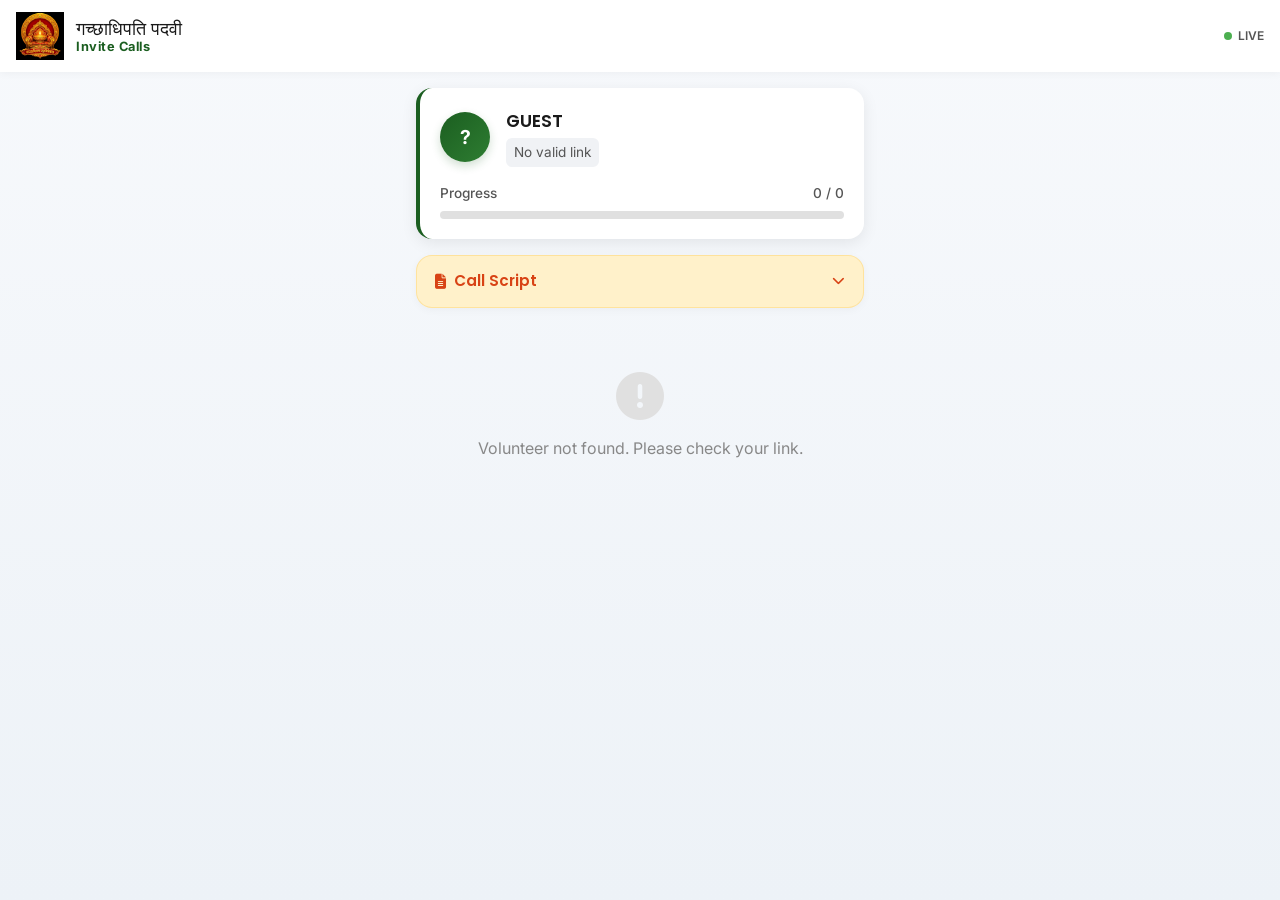
==== commit 6c3dc5e5: "Prod" ====
--- a/index.html
+++ b/index.html
@@ -8,7 +8,7 @@
 
     <!-- PWA & SEO -->
     <meta name="theme-color" content="#1B5E20">
-    <meta name="description" content="Volunteer Calling App for Election Outreach">
+    <!-- <meta name="description" content="Volunteer Calling App for गच्छाधिपति पदवी Invite"> -->
     <link rel="icon" href="./lvjst-logo.png" type="image/png">
 
     <!-- Fonts -->
@@ -29,9 +29,9 @@
 
     <!-- Header -->
     <header class="app-header">
-        <img src="./lvjst-logo.png" alt="Logo" class="brand-logo">
+        <img src="./icon.png" alt="Logo" class="brand-logo">
         <div class="brand-title">
-            LVJST <span>CALL CAMPAIGN</span>
+            गच्छाधिपति पदवी <span> Invite Calls</span>
         </div>
         <div class="live-indicator">
             <div class="pulse-dot"></div> LIVE
@@ -69,22 +69,20 @@
             </div>
             <div class="script-content" id="script-content">
                 <div id="script-text">
-                    <p><strong>📞 Greeting:</strong> "Namaskar! Me <strong>[Your Name]</strong> boltoy/boltey."</p>
+                    <p><strong>📞 Greeting:</strong> "प्रणाम!"</p>
                     <br>
-                    <p>🚩 <strong>Main Message:</strong></p>
-                    <p>Navi Mumbai Mahanagarpalika Nivadnuk 2026 sathi aamhi sajj aahot.</p>
-                    <p>Aaplya parisarachya vikasasathi aani ujjwal bhavishyasathi aamhala saath dya!</p>
+                    <p>हम <strong>विक्रम कृपा परिवार</strong> से बात कर रहे है।</p>
                     <br>
-                    <p class="key-phrase">🗳️ Voting Date: 15 January 2026</p>
-                    <p class="key-phrase">🪷 Symbol: Kamal (BJP)</p>
+                    <p>गुरुदेव आचार्य भगवंत <strong>यशोवर्मसुरीजी</strong> की <strong>गच्छाधिपति पदवी</strong> सुरत में
+                        तारीख <strong>२२.२.२६</strong> को है।</p>
                     <br>
-                    <p><strong>Candidates:</strong></p>
-                    <ul>
-                        <li>👨‍💼 Shri. Prakash (Bhau) More</li>
-                        <li>👩‍💼 Sau. Shilpa Prakash More</li>
-                    </ul>
+                    <p>✨ यह पदवी ६ गच्छाधिपति, ३६ आचार्य भगवंत, १००० से अधिक साधु साध्वीजी की उपस्थिति में होगी।</p>
+                    <p>📅 यह महोत्सव <strong>२०-२२ फ़रवरी</strong> तीन दिनों का है।</p>
+                    <p>📚 १०८ ग्रंथों का विमोचन और बहुत सारे शुभ मंगल कार्यों साथ में होंगे।</p>
                     <br>
-                    <p><em>"Aapla Manus! Aapla Bhau!!"</em></p>
+                    <p class="key-phrase">यह ऐतिहासिक कार्यक्रम में आप सब सहपरिवार पधारना है।</p>
+                    <br>
+                    <p>धन्यवाद। 🙏</p>
                 </div>
                 <button class="btn-copy" onclick="copyScript()">
                     <i class="far fa-copy"></i> Copy Script
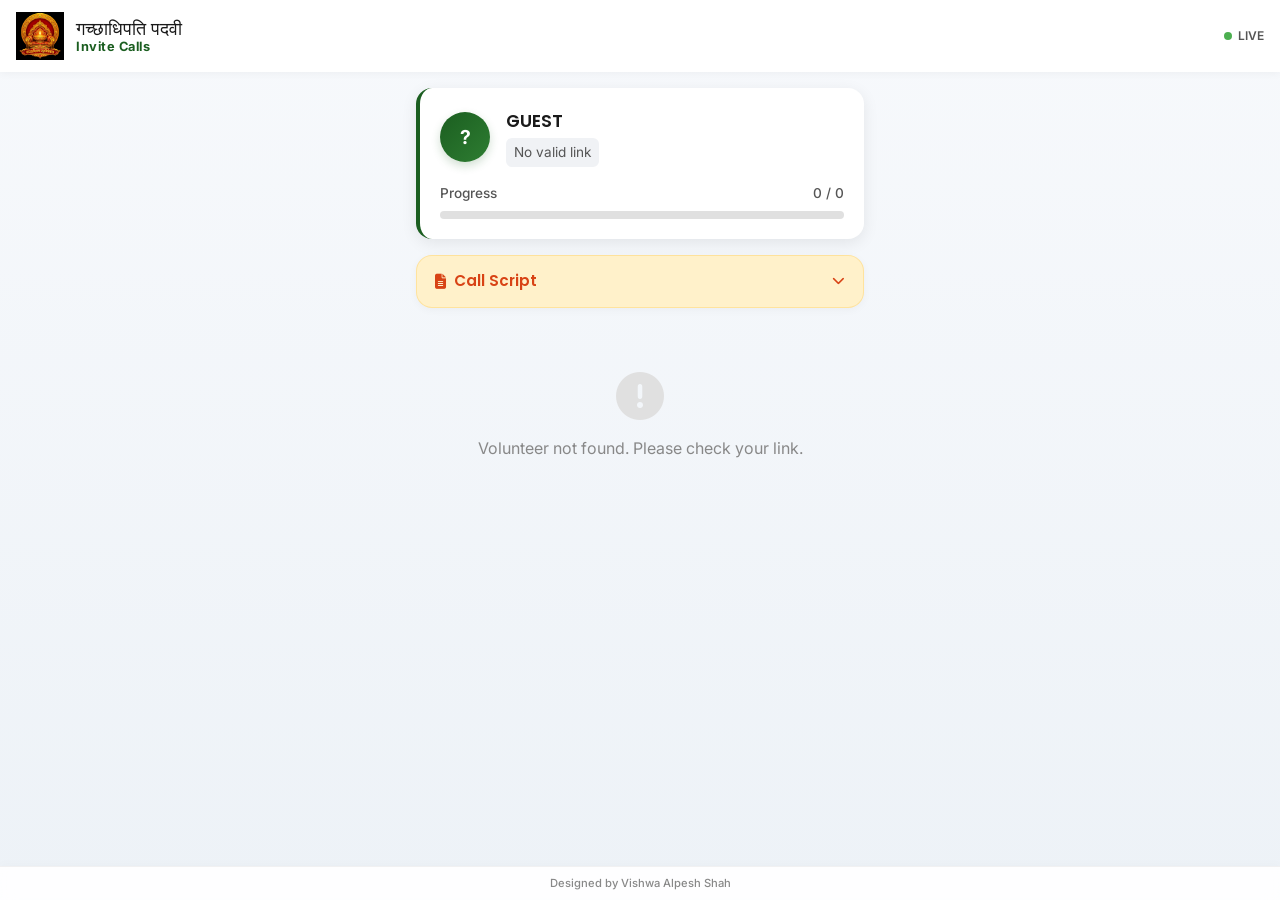
==== commit 3cc8e3c8: "Gachadhipati" ====
--- a/index.html
+++ b/index.html
@@ -99,6 +99,10 @@
             </div>
         </div>
 
+        <footer class="app-footer">
+            Designed by Vishwa Alpesh Shah
+        </footer>
+
     </main>
 
     <!-- Toast Notification -->
--- a/style.css
+++ b/style.css
@@ -2,504 +2,590 @@
    1. RESET & VARIABLES
    ========================================= */
 :root {
-  /* Brand Colors */
-  --primary-color: #1B5E20;      /* Deep Green */
-  --primary-light: #2E7D32;      /* Lighter Green */
-  --primary-dark: #003300;       /* Darker Green */
-  --accent-color: #FFB300;       /* Saffron/Gold */
-  --accent-light: #FFCA28;
-  
-  /* Status Colors */
-  --status-called-bg: #E8F5E9;
-  --status-called-text: #1B5E20;
-  --status-pending-bg: #F5F5F5;
-  --status-pending-text: #616161;
-  --status-failed-bg: #FFEBEE;
-  --status-failed-text: #C62828;
-  --whatsapp-color: #25D366;
-
-  /* UI Colors */
-  --bg-gradient-start: #f7f9fc;
-  --bg-gradient-end: #edf2f7;
-  --surface-color: #ffffff;
-  --text-primary: #1A1A1A;
-  --text-secondary: #555555;
-  --text-muted: #888888;
-  --border-color: #e0e0e0;
-  
-  /* Spacing & Layout */
-  --header-height: 60px;
-  --bottom-nav-height: 70px;
-  --card-radius: 16px;
-  --btn-radius: 12px;
-  --shadow-sm: 0 2px 8px rgba(0,0,0,0.04);
-  --shadow-md: 0 4px 16px rgba(0,0,0,0.08);
-  --shadow-lg: 0 8px 24px rgba(0,0,0,0.12);
-  
-  /* Transitions */
-  --transition-fast: 0.2s cubic-bezier(0.4, 0, 0.2, 1);
-  --transition-smooth: 0.3s cubic-bezier(0.4, 0, 0.2, 1);
+    /* Brand Colors */
+    --primary-color: #1B5E20;
+    /* Deep Green */
+    --primary-light: #2E7D32;
+    /* Lighter Green */
+    --primary-dark: #003300;
+    /* Darker Green */
+    --accent-color: #FFB300;
+    /* Saffron/Gold */
+    --accent-light: #FFCA28;
+
+    /* Status Colors */
+    --status-called-bg: #E8F5E9;
+    --status-called-text: #1B5E20;
+    --status-pending-bg: #F5F5F5;
+    --status-pending-text: #616161;
+    --status-failed-bg: #FFEBEE;
+    --status-failed-text: #C62828;
+    --whatsapp-color: #25D366;
+
+    /* UI Colors */
+    --bg-gradient-start: #f7f9fc;
+    --bg-gradient-end: #edf2f7;
+    --surface-color: #ffffff;
+    --text-primary: #1A1A1A;
+    --text-secondary: #555555;
+    --text-muted: #888888;
+    --border-color: #e0e0e0;
+
+    /* Spacing & Layout */
+    --header-height: 60px;
+    --bottom-nav-height: 70px;
+    --card-radius: 16px;
+    --btn-radius: 12px;
+    --shadow-sm: 0 2px 8px rgba(0, 0, 0, 0.04);
+    --shadow-md: 0 4px 16px rgba(0, 0, 0, 0.08);
+    --shadow-lg: 0 8px 24px rgba(0, 0, 0, 0.12);
+
+    /* Transitions */
+    --transition-fast: 0.2s cubic-bezier(0.4, 0, 0.2, 1);
+    --transition-smooth: 0.3s cubic-bezier(0.4, 0, 0.2, 1);
 }
 
 * {
-  box-sizing: border-box;
-  margin: 0;
-  padding: 0;
-  -webkit-tap-highlight-color: transparent; /* Remove blue highlight on tap */
+    box-sizing: border-box;
+    margin: 0;
+    padding: 0;
+    -webkit-tap-highlight-color: transparent;
+    /* Remove blue highlight on tap */
 }
 
 body {
-  font-family: 'Inter', -apple-system, BlinkMacSystemFont, "Segoe UI", Roboto, Helvetica, Arial, sans-serif;
-  background: linear-gradient(180deg, var(--bg-gradient-start) 0%, var(--bg-gradient-end) 100%);
-  color: var(--text-primary);
-  line-height: 1.5;
-  min-height: 100vh;
-  /* Prevent horizontal scroll */
-  overflow-x: hidden;
-  padding-bottom: 80px; /* Space for fixed bottom elements if any, or just breathing room */
-}
-
-h1, h2, h3, h4, h5, h6 {
-  font-family: 'Poppins', sans-serif;
-  font-weight: 600;
-  color: var(--text-primary);
-}
-
-a { text-decoration: none; color: inherit; }
-button { border: none; background: none; cursor: pointer; font-family: inherit; }
+    font-family: 'Inter', -apple-system, BlinkMacSystemFont, "Segoe UI", Roboto, Helvetica, Arial, sans-serif;
+    background: linear-gradient(180deg, var(--bg-gradient-start) 0%, var(--bg-gradient-end) 100%);
+    color: var(--text-primary);
+    line-height: 1.5;
+    min-height: 100vh;
+    /* Prevent horizontal scroll */
+    overflow-x: hidden;
+    padding-bottom: 80px;
+    /* Space for fixed bottom elements if any, or just breathing room */
+}
+
+h1,
+h2,
+h3,
+h4,
+h5,
+h6 {
+    font-family: 'Poppins', sans-serif;
+    font-weight: 600;
+    color: var(--text-primary);
+}
+
+a {
+    text-decoration: none;
+    color: inherit;
+}
+
+button {
+    border: none;
+    background: none;
+    cursor: pointer;
+    font-family: inherit;
+}
 
 /* =========================================
    2. UTILITIES
    ========================================= */
 .container {
-  max-width: 480px; /* Mobile focused max-width */
-  margin: 0 auto;
-  padding: 0 16px;
-  position: relative;
-}
-
-.flex-center { display: flex; align-items: center; justify-content: center; }
-.flex-between { display: flex; align-items: center; justify-content: space-between; }
-.flex-col { display: flex; flex-direction: column; }
-
-.hidden { display: none !important; }
+    max-width: 480px;
+    /* Mobile focused max-width */
+    margin: 0 auto;
+    padding: 0 16px;
+    position: relative;
+}
+
+.flex-center {
+    display: flex;
+    align-items: center;
+    justify-content: center;
+}
+
+.flex-between {
+    display: flex;
+    align-items: center;
+    justify-content: space-between;
+}
+
+.flex-col {
+    display: flex;
+    flex-direction: column;
+}
+
+.hidden {
+    display: none !important;
+}
 
 /* =========================================
    3. HEADER
    ========================================= */
 .app-header {
-  position: sticky;
-  top: 0;
-  z-index: 100;
-  background: rgba(255, 255, 255, 0.95);
-  backdrop-filter: blur(10px);
-  -webkit-backdrop-filter: blur(10px);
-  padding: 12px 16px;
-  box-shadow: var(--shadow-sm);
-  display: flex;
-  align-items: center;
-  gap: 12px;
-  transition: transform 0.3s ease;
+    position: sticky;
+    top: 0;
+    z-index: 100;
+    background: rgba(255, 255, 255, 0.95);
+    backdrop-filter: blur(10px);
+    -webkit-backdrop-filter: blur(10px);
+    padding: 12px 16px;
+    box-shadow: var(--shadow-sm);
+    display: flex;
+    align-items: center;
+    gap: 12px;
+    transition: transform 0.3s ease;
 }
 
 .brand-logo {
-  height: 48px;
-  width: auto;
-  object-fit: contain;
+    height: 48px;
+    width: auto;
+    object-fit: contain;
 }
 
 .brand-title {
-  font-size: 1.1rem;
-  line-height: 1.2;
+    font-size: 1.1rem;
+    line-height: 1.2;
 }
 
 .brand-title span {
-  display: block;
-  font-size: 0.8rem;
-  color: var(--primary-color);
-  font-weight: 700;
-  letter-spacing: 0.5px;
+    display: block;
+    font-size: 0.8rem;
+    color: var(--primary-color);
+    font-weight: 700;
+    letter-spacing: 0.5px;
 }
 
 .live-indicator {
-  margin-left: auto;
-  font-size: 0.75rem;
-  font-weight: 600;
-  color: var(--text-secondary);
-  display: flex;
-  align-items: center;
-  gap: 6px;
+    margin-left: auto;
+    font-size: 0.75rem;
+    font-weight: 600;
+    color: var(--text-secondary);
+    display: flex;
+    align-items: center;
+    gap: 6px;
 }
 
 .pulse-dot {
-  width: 8px;
-  height: 8px;
-  background-color: #4CAF50;
-  border-radius: 50%;
-  animation: pulse 2s infinite;
+    width: 8px;
+    height: 8px;
+    background-color: #4CAF50;
+    border-radius: 50%;
+    animation: pulse 2s infinite;
 }
 
 @keyframes pulse {
-  0% { transform: scale(0.95); box-shadow: 0 0 0 0 rgba(76, 175, 80, 0.7); }
-  70% { transform: scale(1); box-shadow: 0 0 0 6px rgba(76, 175, 80, 0); }
-  100% { transform: scale(0.95); box-shadow: 0 0 0 0 rgba(76, 175, 80, 0); }
+    0% {
+        transform: scale(0.95);
+        box-shadow: 0 0 0 0 rgba(76, 175, 80, 0.7);
+    }
+
+    70% {
+        transform: scale(1);
+        box-shadow: 0 0 0 6px rgba(76, 175, 80, 0);
+    }
+
+    100% {
+        transform: scale(0.95);
+        box-shadow: 0 0 0 0 rgba(76, 175, 80, 0);
+    }
 }
 
 /* =========================================
    4. VOLUNTEER IDENTITY CARD
    ========================================= */
 .volunteer-card {
-  background: var(--surface-color);
-  border-radius: var(--card-radius);
-  padding: 20px;
-  margin: 16px 0;
-  box-shadow: var(--shadow-md);
-  position: relative;
-  overflow: hidden;
-  border-left: 4px solid var(--primary-color);
+    background: var(--surface-color);
+    border-radius: var(--card-radius);
+    padding: 20px;
+    margin: 16px 0;
+    box-shadow: var(--shadow-md);
+    position: relative;
+    overflow: hidden;
+    border-left: 4px solid var(--primary-color);
 }
 
 .vol-profile {
-  display: flex;
-  align-items: center;
-  gap: 16px;
-  margin-bottom: 16px;
+    display: flex;
+    align-items: center;
+    gap: 16px;
+    margin-bottom: 16px;
 }
 
 .vol-avatar {
-  width: 50px;
-  height: 50px;
-  background: linear-gradient(135deg, var(--primary-color), var(--primary-light));
-  color: white;
-  border-radius: 50%;
-  font-size: 1.2rem;
-  font-weight: 700;
-  display: flex;
-  align-items: center;
-  justify-content: center;
-  box-shadow: 0 4px 10px rgba(27, 94, 32, 0.2);
+    width: 50px;
+    height: 50px;
+    background: linear-gradient(135deg, var(--primary-color), var(--primary-light));
+    color: white;
+    border-radius: 50%;
+    font-size: 1.2rem;
+    font-weight: 700;
+    display: flex;
+    align-items: center;
+    justify-content: center;
+    box-shadow: 0 4px 10px rgba(27, 94, 32, 0.2);
 }
 
 .vol-info h3 {
-  font-size: 1.1rem;
-  margin-bottom: 4px;
+    font-size: 1.1rem;
+    margin-bottom: 4px;
 }
 
 .vol-range {
-  font-size: 0.85rem;
-  color: var(--text-secondary);
-  background: #f0f2f5;
-  padding: 4px 8px;
-  border-radius: 6px;
-  display: inline-block;
+    font-size: 0.85rem;
+    color: var(--text-secondary);
+    background: #f0f2f5;
+    padding: 4px 8px;
+    border-radius: 6px;
+    display: inline-block;
 }
 
 .progress-section {
-  display: flex;
-  flex-direction: column;
-  gap: 8px;
+    display: flex;
+    flex-direction: column;
+    gap: 8px;
 }
 
 .progress-labels {
-  display: flex;
-  justify-content: space-between;
-  font-size: 0.85rem;
-  font-weight: 500;
-  color: var(--text-secondary);
+    display: flex;
+    justify-content: space-between;
+    font-size: 0.85rem;
+    font-weight: 500;
+    color: var(--text-secondary);
 }
 
 .progress-track {
-  height: 8px;
-  background: #e0e0e0;
-  border-radius: 4px;
-  overflow: hidden;
+    height: 8px;
+    background: #e0e0e0;
+    border-radius: 4px;
+    overflow: hidden;
 }
 
 .progress-fill {
-  height: 100%;
-  background: linear-gradient(90deg, var(--accent-color), var(--accent-light));
-  width: 0%;
-  border-radius: 4px;
-  transition: width 1s ease-out;
+    height: 100%;
+    background: linear-gradient(90deg, var(--accent-color), var(--accent-light));
+    width: 0%;
+    border-radius: 4px;
+    transition: width 1s ease-out;
 }
 
 /* =========================================
    5. SCRIPT SECTION (Accordion)
    ========================================= */
 .script-accordion {
-  background: #FFF8E1; /* Light amber/yellow tint */
-  border-radius: var(--card-radius);
-  margin-bottom: 24px;
-  overflow: hidden;
-  border: 1px solid rgba(255, 179, 0, 0.3);
-  box-shadow: var(--shadow-sm);
+    background: #FFF8E1;
+    /* Light amber/yellow tint */
+    border-radius: var(--card-radius);
+    margin-bottom: 24px;
+    overflow: hidden;
+    border: 1px solid rgba(255, 179, 0, 0.3);
+    box-shadow: var(--shadow-sm);
 }
 
 .script-header {
-  padding: 14px 18px;
-  display: flex;
-  align-items: center;
-  justify-content: space-between;
-  cursor: pointer;
-  background: rgba(255, 179, 0, 0.1);
-  transition: background 0.2s;
+    padding: 14px 18px;
+    display: flex;
+    align-items: center;
+    justify-content: space-between;
+    cursor: pointer;
+    background: rgba(255, 179, 0, 0.1);
+    transition: background 0.2s;
 }
 
 .script-header h4 {
-  font-size: 0.95rem;
-  color: #D84315; /* Deep orange text for contrast */
-  display: flex;
-  align-items: center;
-  gap: 8px;
+    font-size: 0.95rem;
+    color: #D84315;
+    /* Deep orange text for contrast */
+    display: flex;
+    align-items: center;
+    gap: 8px;
 }
 
 .script-toggle-icon {
-  font-size: 0.8rem;
-  transition: transform 0.3s ease;
-  color: #D84315;
+    font-size: 0.8rem;
+    transition: transform 0.3s ease;
+    color: #D84315;
 }
 
 .script-content {
-  padding: 0 18px;
-  max-height: 0;
-  overflow: hidden;
-  transition: max-height 0.3s ease, padding 0.3s ease;
-  font-size: 0.95rem;
-  color: var(--text-primary);
+    padding: 0 18px;
+    max-height: 0;
+    overflow: hidden;
+    transition: max-height 0.3s ease, padding 0.3s ease;
+    font-size: 0.95rem;
+    color: var(--text-primary);
 }
 
 .script-content.open {
-  padding: 16px 18px;
-  max-height: 600px; /* Arbitrary large height */
+    padding: 16px 18px;
+    max-height: 600px;
+    /* Arbitrary large height */
 }
 
 .key-phrase {
-  font-weight: 600;
-  color: #D84315;
-  background: rgba(255, 179, 0, 0.15);
-  padding: 0 4px;
-  border-radius: 4px;
+    font-weight: 600;
+    color: #D84315;
+    background: rgba(255, 179, 0, 0.15);
+    padding: 0 4px;
+    border-radius: 4px;
 }
 
 .btn-copy {
-  margin-top: 12px;
-  width: 100%;
-  padding: 8px;
-  background: rgba(255, 255, 255, 0.6);
-  border: 1px dashed #D84315;
-  color: #D84315;
-  font-size: 0.85rem;
-  border-radius: 8px;
-  font-weight: 600;
-  display: flex;
-  align-items: center;
-  justify-content: center;
-  gap: 6px;
-  transition: all 0.2s;
+    margin-top: 12px;
+    width: 100%;
+    padding: 8px;
+    background: rgba(255, 255, 255, 0.6);
+    border: 1px dashed #D84315;
+    color: #D84315;
+    font-size: 0.85rem;
+    border-radius: 8px;
+    font-weight: 600;
+    display: flex;
+    align-items: center;
+    justify-content: center;
+    gap: 6px;
+    transition: all 0.2s;
 }
 
 .btn-copy:active {
-  background: rgba(216, 67, 21, 0.1);
-  transform: scale(0.98);
+    background: rgba(216, 67, 21, 0.1);
+    transform: scale(0.98);
 }
 
 /* =========================================
    6. CONTACT CARDS
    ========================================= */
 .contacts-list {
-  display: flex;
-  flex-direction: column;
-  gap: 14px;
-  padding-bottom: 24px;
+    display: flex;
+    flex-direction: column;
+    gap: 14px;
+    padding-bottom: 24px;
 }
 
 .contact-card {
-  background: var(--surface-color);
-  border-radius: var(--card-radius);
-  padding: 16px;
-  box-shadow: var(--shadow-sm);
-  transition: transform var(--transition-fast), box-shadow var(--transition-fast);
-  position: relative;
-  display: grid;
-  grid-template-columns: 1fr auto;
-  grid-gap: 12px;
-  align-items: center;
+    background: var(--surface-color);
+    border-radius: var(--card-radius);
+    padding: 16px;
+    box-shadow: var(--shadow-sm);
+    transition: transform var(--transition-fast), box-shadow var(--transition-fast);
+    position: relative;
+    display: grid;
+    grid-template-columns: 1fr auto;
+    grid-gap: 12px;
+    align-items: center;
 }
 
 .contact-card:active {
-  transform: scale(0.98);
+    transform: scale(0.98);
 }
 
 .contact-card.called {
-  background: #f9fbf9;
-  border: 1px solid var(--status-called-bg);
+    background: #f9fbf9;
+    border: 1px solid var(--status-called-bg);
 }
 
 .contact-main {
-  display: flex;
-  flex-direction: column;
-  gap: 4px;
+    display: flex;
+    flex-direction: column;
+    gap: 4px;
 }
 
 .contact-header {
-  display: flex;
-  align-items: center;
-  gap: 8px;
-  margin-bottom: 4px;
+    display: flex;
+    align-items: center;
+    gap: 8px;
+    margin-bottom: 4px;
 }
 
 .serial-badge {
-  font-size: 0.75rem;
-  font-weight: 700;
-  color: var(--text-muted);
-  background: #f0f0f0;
-  padding: 2px 6px;
-  border-radius: 4px;
+    font-size: 0.75rem;
+    font-weight: 700;
+    color: var(--text-muted);
+    background: #f0f0f0;
+    padding: 2px 6px;
+    border-radius: 4px;
 }
 
 .contact-name {
-  font-size: 1.05rem;
-  font-weight: 600;
-  color: var(--text-primary);
+    font-size: 1.05rem;
+    font-weight: 600;
+    color: var(--text-primary);
 }
 
 .contact-card.called .contact-name {
-  color: var(--text-secondary);
-  text-decoration: line-through;
-  opacity: 0.7;
+    color: var(--text-secondary);
+    text-decoration: line-through;
+    opacity: 0.7;
 }
 
 .contact-status {
-  font-size: 0.75rem;
-  font-weight: 600;
-  display: inline-flex;
-  align-items: center;
-  gap: 4px;
-  padding: 4px 8px;
-  border-radius: 12px;
-  background: var(--status-pending-bg);
-  color: var(--status-pending-text);
-  width: fit-content;
+    font-size: 0.75rem;
+    font-weight: 600;
+    display: inline-flex;
+    align-items: center;
+    gap: 4px;
+    padding: 4px 8px;
+    border-radius: 12px;
+    background: var(--status-pending-bg);
+    color: var(--status-pending-text);
+    width: fit-content;
 }
 
 .contact-card.called .contact-status {
-  background: var(--status-called-bg);
-  color: var(--status-called-text);
+    background: var(--status-called-bg);
+    color: var(--status-called-text);
 }
 
 .contact-actions {
-  display: flex;
-  flex-direction: column;
-  gap: 8px;
-  min-width: 100px;
+    display: flex;
+    flex-direction: column;
+    gap: 8px;
+    min-width: 100px;
 }
 
 .action-btn {
-  display: flex;
-  align-items: center;
-  justify-content: center;
-  gap: 8px;
-  padding: 10px 16px;
-  border-radius: 10px;
-  font-weight: 600;
-  font-size: 0.9rem;
-  transition: var(--transition-fast);
-  text-decoration: none;
-  width: 100%;
+    display: flex;
+    align-items: center;
+    justify-content: center;
+    gap: 8px;
+    padding: 10px 16px;
+    border-radius: 10px;
+    font-weight: 600;
+    font-size: 0.9rem;
+    transition: var(--transition-fast);
+    text-decoration: none;
+    width: 100%;
 }
 
 .btn-call {
-  background: var(--primary-color);
-  color: white;
-  box-shadow: 0 4px 10px rgba(27, 94, 32, 0.25);
+    background: var(--primary-color);
+    color: white;
+    box-shadow: 0 4px 10px rgba(27, 94, 32, 0.25);
 }
 
 .btn-call:active {
-  background: var(--primary-dark);
+    background: var(--primary-dark);
 }
 
 .btn-wa {
-  background: white;
-  color: var(--whatsapp-color);
-  border: 1px solid var(--whatsapp-color);
+    background: white;
+    color: var(--whatsapp-color);
+    border: 1px solid var(--whatsapp-color);
 }
 
 .btn-wa:active {
-  background: #f0fff4;
+    background: #f0fff4;
 }
 
 /* =========================================
    7. STATES & ANIMATIONS
    ========================================= */
 .loading-state {
-  text-align: center;
-  padding: 40px;
-  color: var(--text-secondary);
+    text-align: center;
+    padding: 40px;
+    color: var(--text-secondary);
 }
 
 .spinner {
-  width: 40px;
-  height: 40px;
-  border: 4px solid #f3f3f3;
-  border-top: 4px solid var(--primary-color);
-  border-radius: 50%;
-  animation: spin 1s linear infinite;
-  margin: 0 auto 16px;
+    width: 40px;
+    height: 40px;
+    border: 4px solid #f3f3f3;
+    border-top: 4px solid var(--primary-color);
+    border-radius: 50%;
+    animation: spin 1s linear infinite;
+    margin: 0 auto 16px;
 }
 
 @keyframes spin {
-  0% { transform: rotate(0deg); }
-  100% { transform: rotate(360deg); }
+    0% {
+        transform: rotate(0deg);
+    }
+
+    100% {
+        transform: rotate(360deg);
+    }
 }
 
 .fade-in {
-  animation: fadeIn 0.5s ease-out forwards;
+    animation: fadeIn 0.5s ease-out forwards;
 }
 
 @keyframes fadeIn {
-  from { opacity: 0; transform: translateY(10px); }
-  to { opacity: 1; transform: translateY(0); }
+    from {
+        opacity: 0;
+        transform: translateY(10px);
+    }
+
+    to {
+        opacity: 1;
+        transform: translateY(0);
+    }
 }
 
 /* Toast Notification */
 .toast {
-  position: fixed;
-  bottom: 24px;
-  left: 50%;
-  transform: translateX(-50%) translateY(100px);
-  background: #323232;
-  color: white;
-  padding: 12px 24px;
-  border-radius: 50px;
-  font-size: 0.9rem;
-  font-weight: 500;
-  box-shadow: 0 4px 12px rgba(0,0,0,0.2);
-  display: flex;
-  align-items: center;
-  gap: 10px;
-  z-index: 1000;
-  opacity: 0;
-  transition: all 0.4s cubic-bezier(0.175, 0.885, 0.32, 1.275);
+    position: fixed;
+    bottom: 24px;
+    left: 50%;
+    transform: translateX(-50%) translateY(100px);
+    background: #323232;
+    color: white;
+    padding: 12px 24px;
+    border-radius: 50px;
+    font-size: 0.9rem;
+    font-weight: 500;
+    box-shadow: 0 4px 12px rgba(0, 0, 0, 0.2);
+    display: flex;
+    align-items: center;
+    gap: 10px;
+    z-index: 1000;
+    opacity: 0;
+    transition: all 0.4s cubic-bezier(0.175, 0.885, 0.32, 1.275);
 }
 
 .toast.show {
-  transform: translateX(-50%) translateY(0);
-  opacity: 1;
+    transform: translateX(-50%) translateY(0);
+    opacity: 1;
 }
 
 .toast i {
-  color: #4CAF50;
+    color: #4CAF50;
 }
 
 /* Empty State */
 .empty-state {
-  text-align: center;
-  padding: 40px 20px;
-  color: var(--text-muted);
+    text-align: center;
+    padding: 40px 20px;
+    color: var(--text-muted);
 }
 
 .empty-state i {
-  font-size: 3rem;
-  margin-bottom: 16px;
-  color: var(--border-color);
-}
+    font-size: 3rem;
+    margin-bottom: 16px;
+    color: var(--border-color);
+}
+
+/* Sticky Footer */
+.app-footer {
+    position: fixed;
+    bottom: 0;
+    left: 0;
+    width: 100%;
+    background: rgba(255, 255, 255, 0.9);
+    backdrop-filter: blur(8px);
+    -webkit-backdrop-filter: blur(8px);
+    padding: 8px 0;
+    text-align: center;
+    color: var(--text-muted);
+    font-size: 0.7rem;
+    font-weight: 500;
+    border-top: 1px solid rgba(0, 0, 0, 0.05);
+    z-index: 1000;
+    box-shadow: 0 -2px 10px rgba(0, 0, 0, 0.02);
+}
+
+/* Adjust body padding so footer doesn't cover content */
+body {
+    padding-bottom: 40px !important;
+}
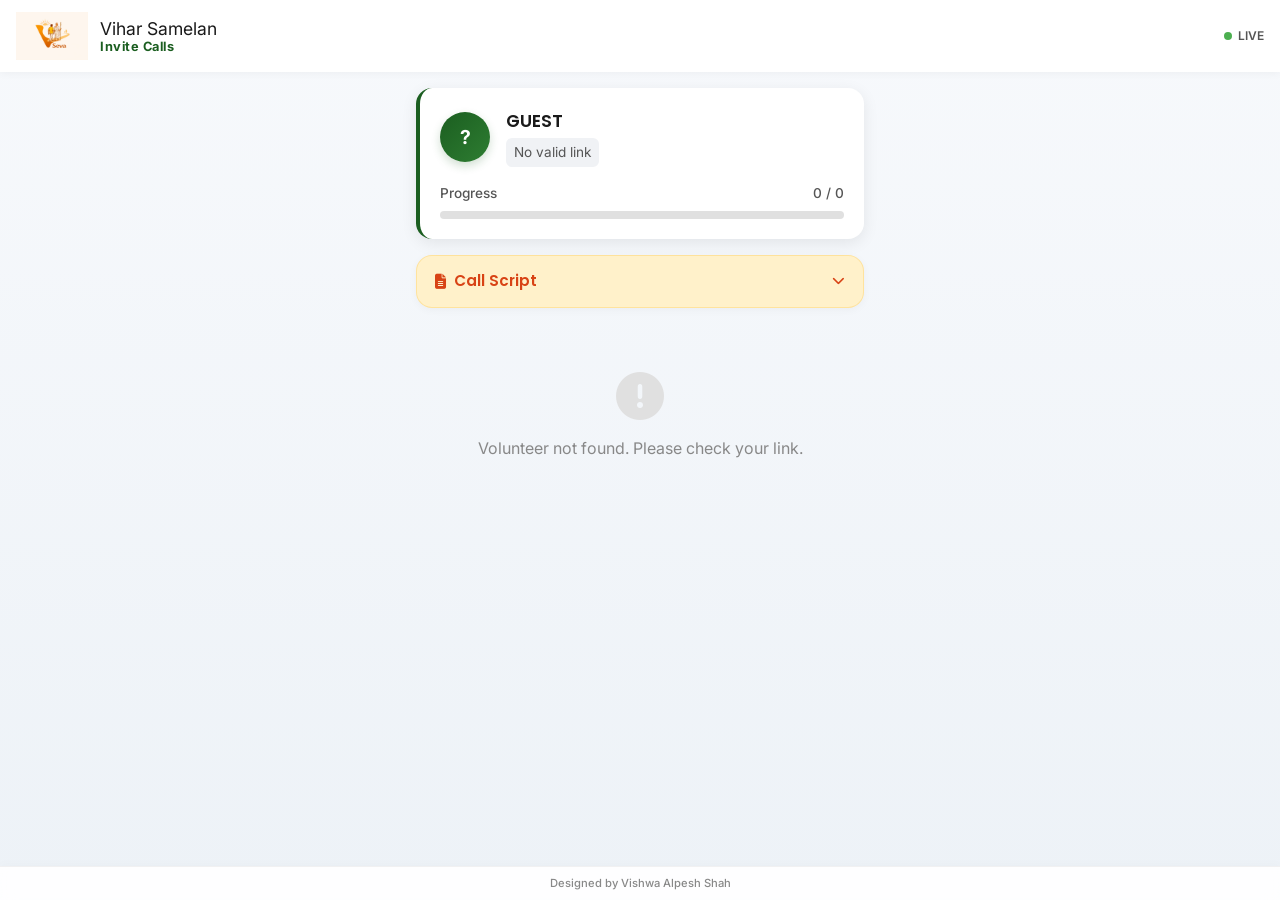
==== commit eb97742a: "logo" ====
--- a/index.html
+++ b/index.html
@@ -4,12 +4,12 @@
 <head>
     <meta charset="UTF-8">
     <meta name="viewport" content="width=device-width, initial-scale=1.0, maximum-scale=1.0, user-scalable=no">
-    <title>LVJST Volunteer Call</title>
+    <title>Vihar Samelan Invite</title>
 
     <!-- PWA & SEO -->
     <meta name="theme-color" content="#1B5E20">
     <!-- <meta name="description" content="Volunteer Calling App for गच्छाधिपति पदवी Invite"> -->
-    <link rel="icon" href="./lvjst-logo.png" type="image/png">
+    <link rel="icon" href="./vseva-logo.png" type="image/png">
 
     <!-- Fonts -->
     <link rel="preconnect" href="https://fonts.googleapis.com">
@@ -29,9 +29,9 @@
 
     <!-- Header -->
     <header class="app-header">
-        <img src="./icon.png" alt="Logo" class="brand-logo">
+        <img src="./vseva-logo.png" alt="Logo" class="brand-logo">
         <div class="brand-title">
-            गच्छाधिपति पदवी <span> Invite Calls</span>
+            Vihar Samelan <span> Invite Calls</span>
         </div>
         <div class="live-indicator">
             <div class="pulse-dot"></div> LIVE
@@ -69,22 +69,33 @@
             </div>
             <div class="script-content" id="script-content">
                 <div id="script-text">
-                    <p><strong>📞 Greeting:</strong> "प्रणाम!"</p>
+                    !!श्री श्रैयांशनाथ नम:!!
+                    श्री प्रेम भुवनभानु पभ-जयघोष-राजेंद्र-हेमचंदसुरी- सदगुरुभ्यो नमः
+
                     <br>
-                    <p>हम <strong>विक्रम कृपा परिवार</strong> से बात कर रहे है।</p>
                     <br>
-                    <p>गुरुदेव आचार्य भगवंत <strong>यशोवर्मसुरीजी</strong> की <strong>गच्छाधिपति पदवी</strong> सुरत में
-                        तारीख <strong>२२.२.२६</strong> को है।</p>
+
+                    श्री नवी मुंबई विहार~सेवा गुप्र प्रथम महा-सम्मेलन नरूल नगरे-2026
                     <br>
-                    <p>✨ यह पदवी ६ गच्छाधिपति, ३६ आचार्य भगवंत, १००० से अधिक साधु साध्वीजी की उपस्थिति में होगी।</p>
-                    <p>📅 यह महोत्सव <strong>२०-२२ फ़रवरी</strong> तीन दिनों का है।</p>
-                    <p>📚 १०८ ग्रंथों का विमोचन और बहुत सारे शुभ मंगल कार्यों साथ में होंगे।</p>
                     <br>
-                    <p class="key-phrase">यह ऐतिहासिक कार्यक्रम में आप सब सहपरिवार पधारना है।</p>
+                    पावन निश्रा🙌
+                    प्रवचन प्रभावक:-परम पुज्य आचार्य भंगवत श्रीमद् विजय अक्षयबोधि सुरिश्वरजी महाराजा साहेबजी
+                    प्रवचन शिखर विहार~सेवा प्रेरणादाता:-परम पुज्य आचार्य भगवंत श्रीमद् विजय महाबोधि सुरिश्वरजी महाराजा
+                    साहेबजी
+
+                    शासन~सेवा~प्रेमीयो का महाकुंभ नरूल नगरे....
+                    15/03/2026 रविवार
                     <br>
-                    <p>धन्यवाद। 🙏</p>
+                    <br>
+                    विषेश आकर्षण
+                    <p> १ नवी मुंबई का एक मात्र श्रैयांश भगवान का भव्य -जिनलाय नेरुल नगरे </p>
+                    <p> २ नवी मुंबई विहार~सेवा गुप्र का प्रथम महा सम्मेलन नेरुल नगरे</p>
+                    <p> ३ 15 से ज्यादा विहार-सेवा गुप्रो का महाकुंभ नेरूल नगरे</p>
+                    <p> ४ कई विरले विहार सेवकों एवं सेविकाओं की गुरु~भक्ति नेरुल नगरे</p>
+                    <p> ५ नवी मुंबई को औल इंडिया विहार~सेवा गुप्र द्बारा सम्मानित ट्रॉफी को सब गुप्रो के साथ प्रवेश</p>
+
                 </div>
-                <button class="btn-copy" onclick="copyScript()">
+                <button class="btn-copy" ` onclick="copyScript()">
                     <i class="far fa-copy"></i> Copy Script
                 </button>
             </div>
